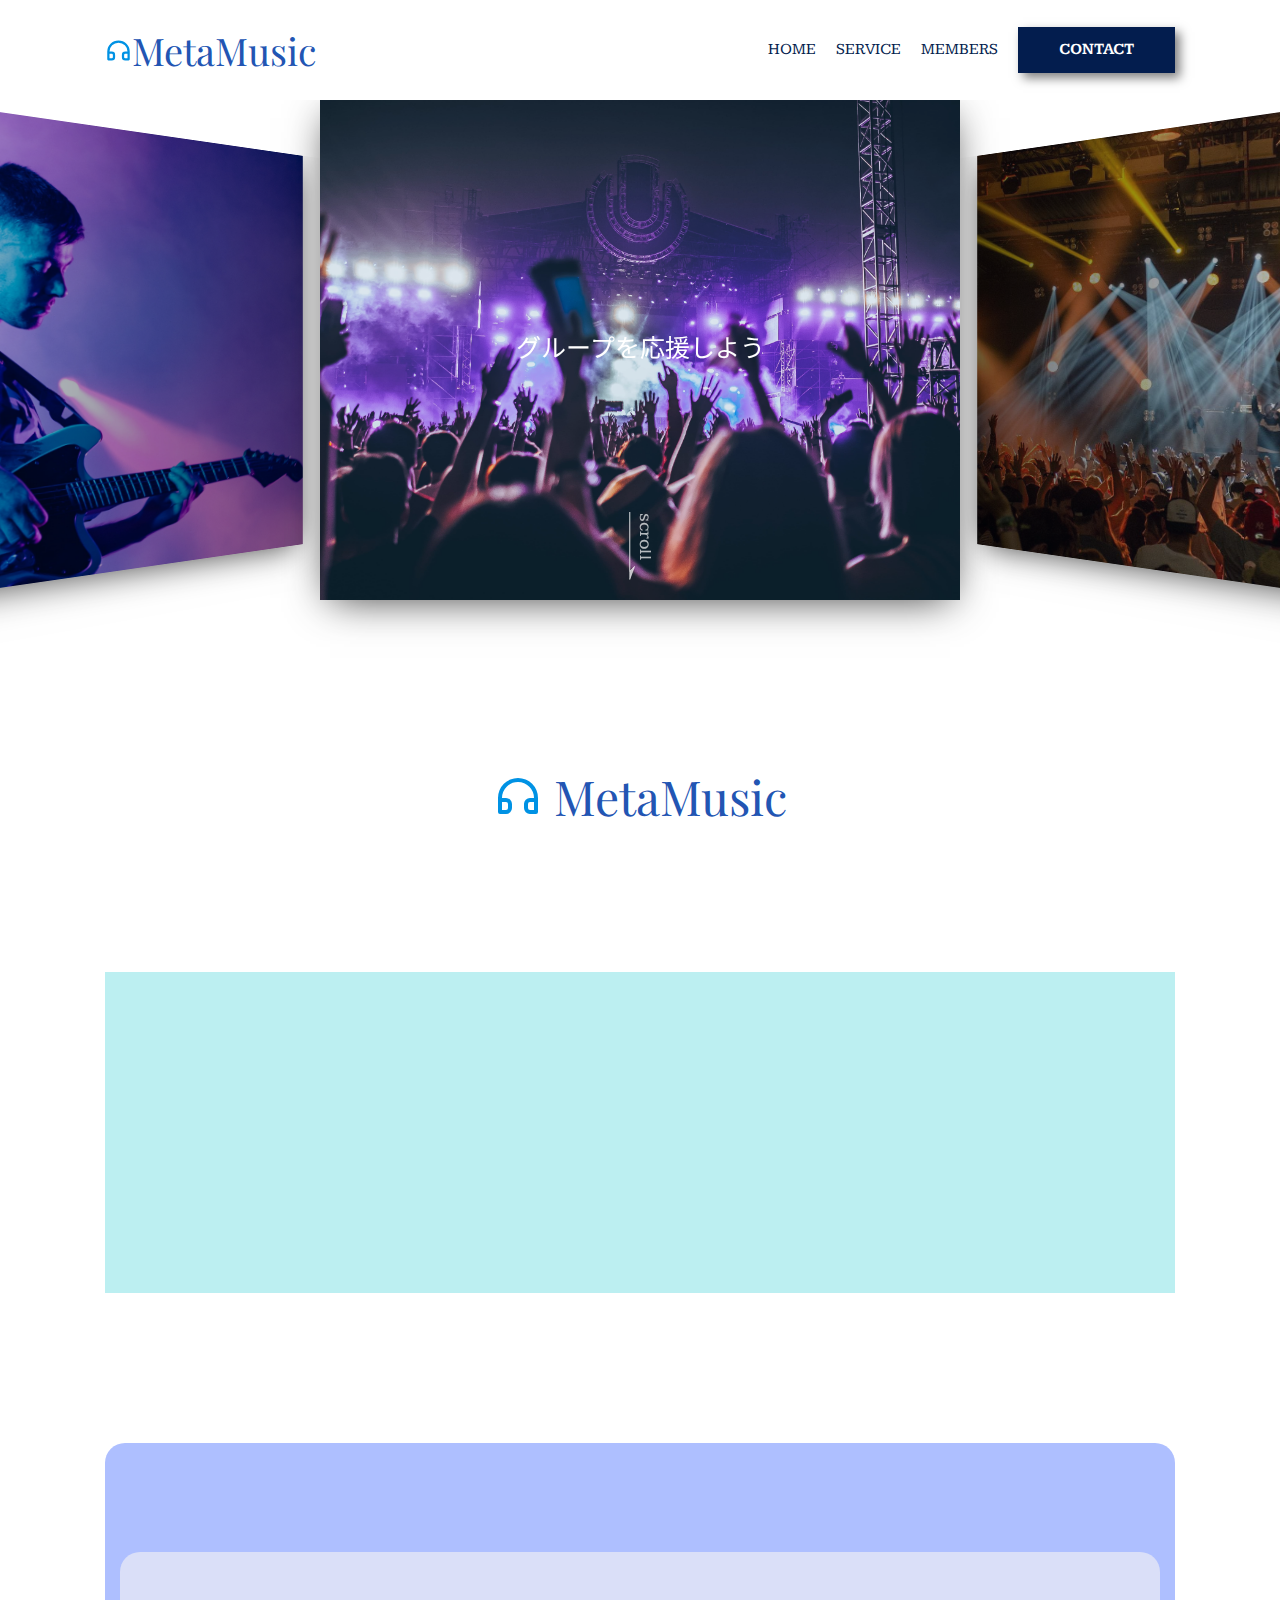
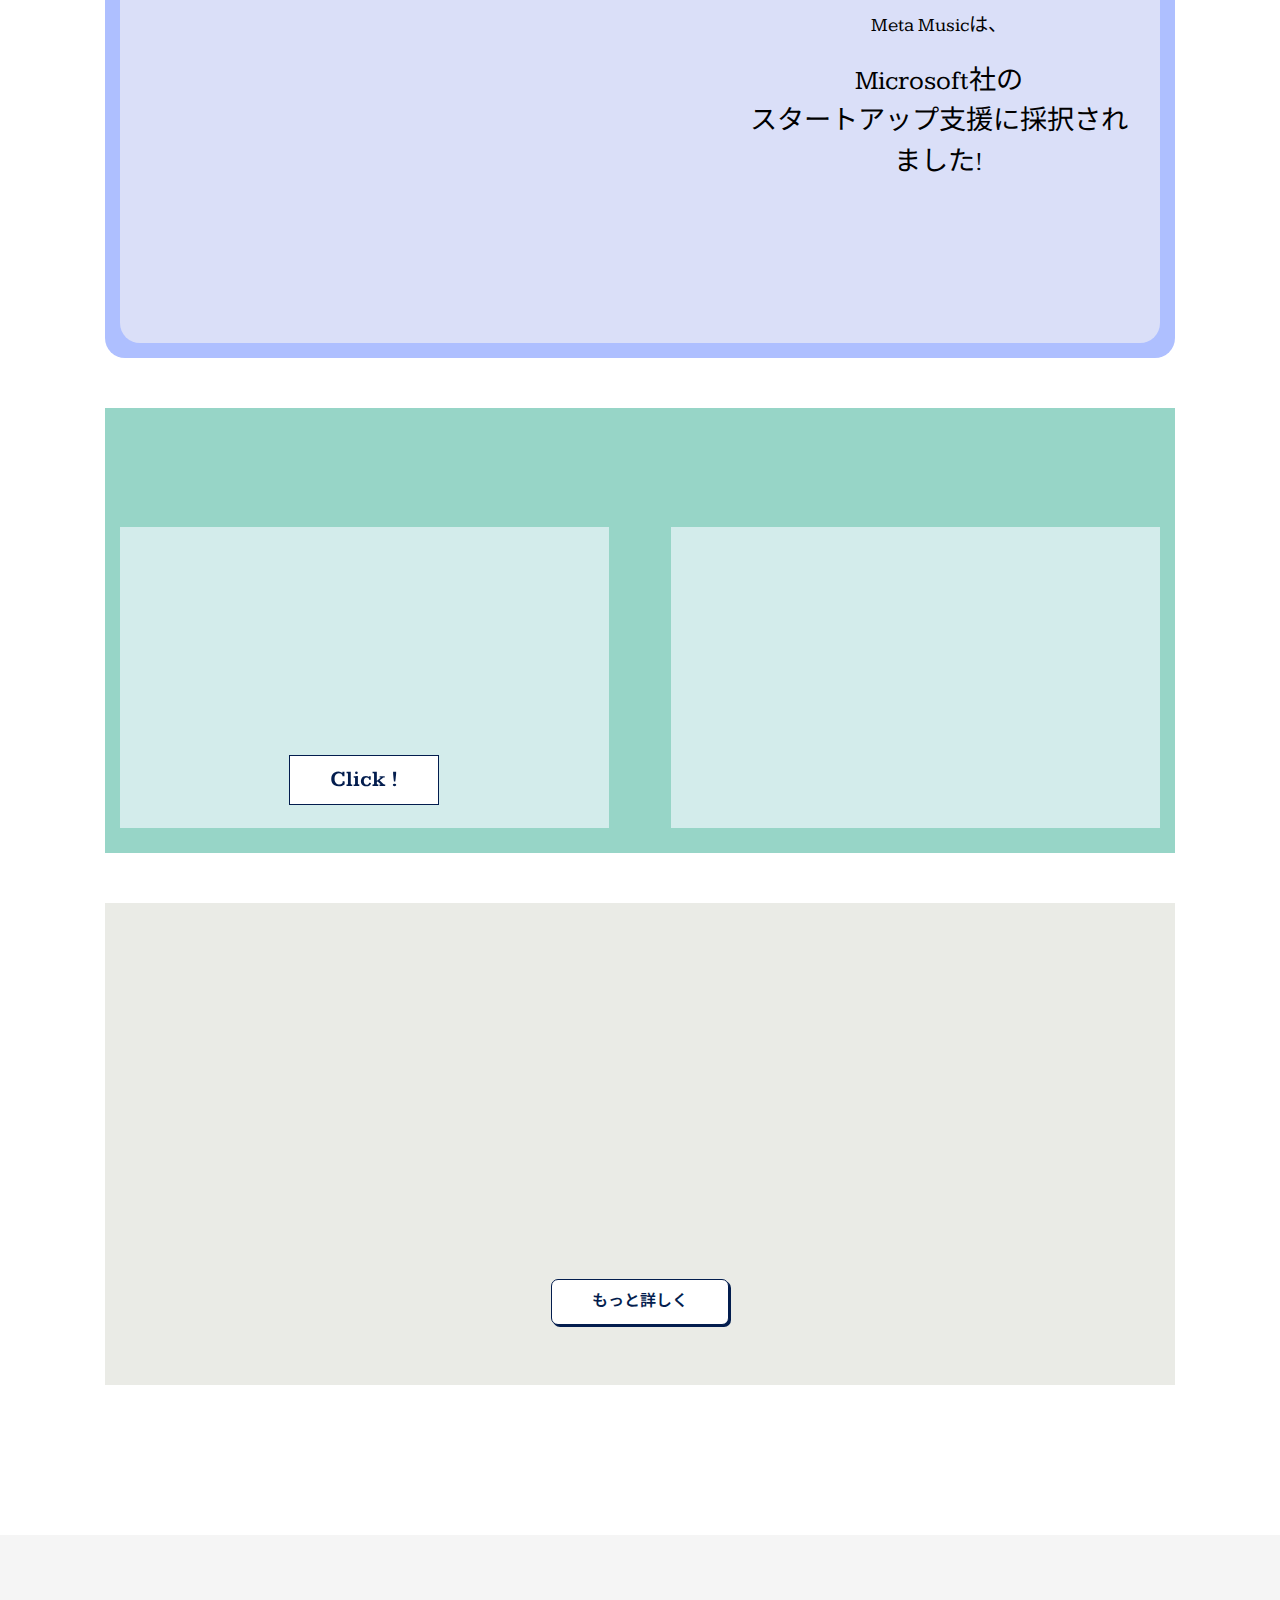
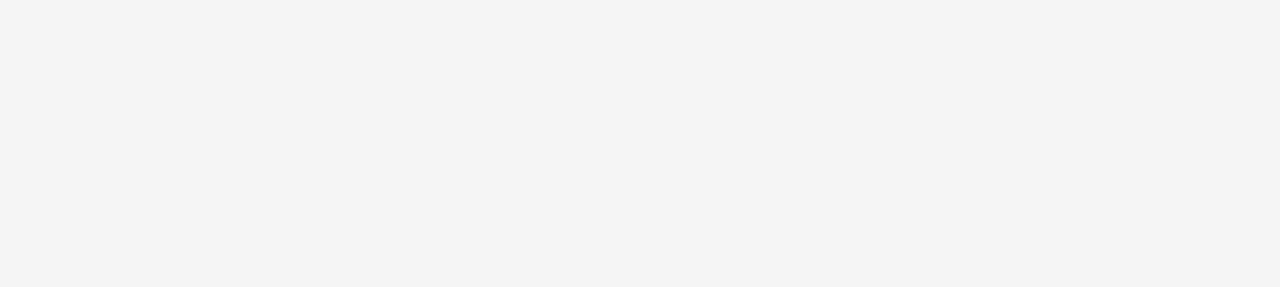
==== index.html @ f55150a2 "service content changes" ====
<!DOCTYPE html>
<html lang="ja">
  <head>
    <meta charset="UTF-8" />
    <meta name="viewport" content="width=device-width, initial-scale=1.0" />
    <meta http-equiv="X-UA-Compatible" content="ie=edge" />
    <title>Meta Music</title>
    <meta name="description" content="This site is a sample site." />
    <link rel="icon" href="images/favicon.png" />
    <link rel="stylesheet" href="styles/loader.css" />
    <script src="scripts/vendors/pace.js"></script>
    <link rel="preconnect" href="https://fonts.googleapis.com" />
    <link rel="preconnect" href="https://fonts.gstatic.com" crossorigin />
    <link
      href="https://fonts.googleapis.com/css2?family=Kameron&family=Noto+Sans+JP&family=Playfair+Display:wght@600&display=swap"
      rel="stylesheet"
    />
    <link rel="stylesheet" href="styles/vendors/bootstrap-reboot.css" />
    <link rel="stylesheet" href="styles/vendors/swiper.min.css" />
    <link rel="stylesheet" href="styles/style.css" />
  </head>
  <body>
    <div id="global-container">
      <div id="container">
        <div class="mobile-menu__cover"></div>
        <div class="nav-trigger"></div>
        <header class="header">
          <div class="header__inner appear up">
            <div class="logo item">
              <img src="images/logo.svg" alt="" class="logo__img" />
              <span class="logo">Meta</span>
              <span class="logo">Music</span>
            </div>
            <nav class="header__nav">
              <ul class="header__ul">
                <li class="header__li item"><a href="index.html">Home</a></li>
                <li class="header__li item"><a href="#service">Service</a></li>
                <li class="header__li item"><a href="members.html">Members</a></li>
                <li class="header__li item">
                  <a class="btn filled" href="contact.html">Contact</a>
                </li>
              </ul>
            </nav>
            <button class="mobile-menu__btn">
              <span></span>
              <span></span>
              <span></span>
            </button>
          </div>
        </header>
        <div id="content">
          <div class="hero">
            <div class="swiper-container">
              <div class="swiper-wrapper">
                <div class="swiper-slide">
                  <div class="hero__title">グループを応援しよう</div>
                  <img src="images/image-1.jpg" alt="" />
                </div>
                <div class="swiper-slide">
                  <div class="hero__title">写真以上のものを</div>
                  <img src="images/image-2.jpg" alt="" />
                </div>
                <div class="swiper-slide">
                  <div class="hero__title">全く新しい価値観</div>
                  <img src="images/image-3.jpg" alt="" />
                </div>
              </div>
              <div class="hero__footer">
                <img class="hero__downarrow" src="images/arrow.svg" />
                <span class="hero__scrolltext">scroll</span>
              </div>
            </div>
          </div>
          <div id="main-content">
            <aside class="side left">
              <div class="side__inner">
                <a class="twitter icon tween-animate-title" href="https://twitter.com/metamusic365">Twitter</a>
                <!-- <a class="fb icon tween-animate-title" href="#">Facebook</a> -->
              </div>
            </aside>
            <main>
              <section class="company">
                <div class="company__container">
                  <img src="images/logo.svg" alt="" class="company__img" />
                  <span class="logo__stay">MetaMusic</span>
                </div>
              </section>
              <section class="mission">
                <div class="mission__container appear left">
                  <h2 class="main-title tween-animate-title">Our Mission</h2>
                  <p class="sub-title tween-animate-title">私たちの目標</p>

                  <div class="mission__description item">
                    <h1 class="main-title">
                      夢を<em>追い続け、叶えられる</em>世界を創る
                    </h1>
                    <p class="description">
                      私たちは、才能あるすべてのアイドルが、<br />適切な収益のもとで持続的に夢の実現に向けた活動ができる社会を実現します。
                    </p>
                  </div>
                </div>
              </section>
              <section class="news">
                <div class="news__header">
                  <h2 class="news__title main-title tween-animate-title">NEWS</h2>
                  <p class="news__title sub-title tween-animate-title">お知らせ</p>
                </div>
                <div class="news__container">  
                  <div class="support-img cover-slide"><img src="images/micro.jpg" class="img-zoom"></div>               
                  
                  <div class="description">Meta Musicは、
                    <p>Microsoft社の<br>スタートアップ支援に採択されました!</p>
                </div>
              </section>
              <section class="service">
                <span id="service"></span>
                <div class="service__header">
                  <h2 class="main-title tween-animate-title">Our Service</h2>
                  <p class="sub-title tween-animate-title">私たちの取り組み</p>
                </div>
                <div class="service__description">
                  <div class="service__container">
                    <div class="service__item appear down">
                      <p class="service__title item">アイドルの方々へ</p>
                      <div class="service__explanation item">
                        <p class="main-exp">
                          Meta Musicは、<br />
                          <em class="underline"
                            >アイドルのみを取り扱うNFTプラットフォームです。</em
                          >
                        </p>
                        <p>
                          MetaMusicはアイドルしかいないので自分のグループを見て、新しいファンになってくれることが大いに期待でき、夢に近づくこともできます! 自分のいいところや知って欲しいところをNFTにしていきましょう!
                        </p>
                      </div>
                      <div class="service__btn"><a class="btn-cubic" href="#"><span class="hovering">もっと詳しく</span><span class="default">Click !</span></a></div>
                      
                    </div>
                    <div class="service__item appear down">
                      <p style="margin: 0; text-align: center; font-size: 20px" class="tween-animate-title">
                        Coming Soon...
                      </p>
                      <!-- <p class="service__title item">ユーザーの方々へ</p>
                      <div class="service__explanation item">
                        <p class="main-exp">
                          Meta Musicは、<br /><em class="underline"
                            >日本円とETHで決済可能なNFTマーケットプレイスです。</em
                          >
                        </p>

                        <p>
                          スマートフォン・PCから簡単に購入できます。購入した作品は自身の
                          NFTコレクションから閲覧可能です。また、コレクションの販売も可能です。
                        </p>
                        <p class="detail">
                          ※（転売した作品が購入された場合には、その金額の一部が発行者の収益として差し引かれます。）
                        </p>
                      </div> -->
                    </div>
                  </div>
                </div>
              </section>
              <section class="nft">
                <div class="nft__inner">
                  <div class="nft__img cover-slide">
                    <img class="img-zoom" src="images/image-nft.jpg" alt="" />
                  </div>
                  <div class="nft__texts appear left">
                    <div class="nft__texts-inner">
                      <div class="nft__title main-title item">
                        <span>What is an</span>
                        <span>NFT ?</span>
                      </div>
                      <div class="nft__sub sub-title item">NFTとは ?</div>
                      <div class="nft__description item">
                        <p>
                          Non-Fungible-Token(非代替性トークン)<br />の略称です。
                        </p>
                        <p>
                          写真や音楽などのデジタルデータをブロックチェーン上に記録し、<br />複製やコピーの出来ない唯一無二なデータを売買できるようにしたものです。現在、新たな資産として注目を集めています。...
                        </p>
                      </div>
                    </div>
                  </div>
                  <div class="nft__btn appear up">
                    <button
                      class="btn solid"
                      onclick="location.href='nft.html'"
                    >
                      もっと詳しく
                    </button>
                  </div>
                </div>
              </section>
              
            </main>
            <aside class="side right">
              <div class="side__inner">
                <span class="tween-animate-title">&copy;Meta Music</span>
              </div>
            </aside>
          </div>
        </div>
        <footer class="footer appear up">
          <div class="logo item">
            <img src="images/logo.svg" alt="" class="logo__img" />
            <span class="logo">Meta</span>
            <span class="logo">Music</span>
          </div>
          <nav class="footer__nav">
            <ul class="footer__ul">
              <li class="footer__li item">
                <a href="index.html#service">Service</a>
              </li>
              <li class="footer__li item">
                <a href="contact.html">Contact</a>
              </li>
            </ul>
            <div class="footer__address item">
                <p class="font-lr">Address</p>
                〒150-0002 東京都渋谷区渋谷2-19-15
                <p>宮益坂ビルディング609</p>
            </div>
            <div class="footer__copyright item">&copy; Meta Music</div>
          </nav>
        </footer>
      </div>
      <nav class="mobile-menu">
        <div class="logo">
          <img src="images/logo.svg" alt="" class="logo__img" />
          <span class="logo__stay">Meta</span>
          <span class="logo__world">Music</span>
        </div>
        <ul class="mobile-menu__main">
          <li class="mobile-menu__item">
            <a class="mobile-menu__link" href="index.html">
              <span class="main-title">Home</span>
              <span class="sub-title">トップページ</span>
            </a>
          </li>
          <li class="mobile-menu__item">
            <a class="mobile-menu__link" href="#service">
              <span class="main-title">Our Service</span>
              <span class="sub-title">サービスについて</span>
            </a>
          </li>
          <li class="mobile-menu__item">
            <a class="mobile-menu__link" href="nft.html">
              <span class="main-title">About NFT</span>
              <span class="sub-title">NFTについて</span>
            </a>
          </li>
          <li class="mobile-menu__item">
            <a class="mobile-menu__link" href="members.html">
              <span class="main-title">Our Team</span>
              <span class="sub-title">チーム</span>
            </a>
          </li>
          <li class="mobile-menu__item">
            <a class="mobile-menu__link" href="contact.html">
              <span class="main-title">Contact Us</span>
              <span class="sub-title">お問い合わせ</span>
            </a>
          </li>
          
        </ul>
      </nav>
    </div>
    <script src="scripts/vendors/swiper.min.js"></script>
    <script src="scripts/vendors/TweenMax.min.js"></script>
    <script src="scripts/vendors/scroll-polyfill.js"></script>
    <script src="scripts/libs/scroll.js"></script>
    <script src="scripts/libs/text-animation.js"></script>
    <script src="scripts/libs/hero-slider.js"></script>
    <script src="scripts/libs/mobile-menu.js"></script>
    <script src="scripts/main.js"></script>
  </body>
</html>
---- styles/loader.css ----
.pace-done #global-container {
  -webkit-transition: opacity 1s;
  transition: opacity 1s;
  opacity: 1;
}

#global-container {
  opacity: 0;
}

.pace {
  z-index: 2000;
  position: fixed;
  margin: auto;
  top: 0;
  left: 0;
  right: 0;
  bottom: 0;
  width: 100px;
  height: 100px;
}

.pace .pace-progress {
  -webkit-transform: none !important;
          transform: none !important;
  text-align: center;
}

.pace .pace-progress::after {
  content: attr(data-progress-text);
  display: block;
  font-weight: 100;
  font-size: 2em;
  font-family: 'Helvetica Neue', 'Yu Gothic', 'Meiryo', sans-serif;
  color: #535353;
}

.pace.pace-inactive {
  display: none;
}

.pace-progress-inner {
  width: 40px;
  height: 40px;
  background-color: #904669;
  margin: 0 auto;
  -webkit-animation-name: sk-rotateplane;
          animation-name: sk-rotateplane;
  -webkit-animation-duration: 1.2s;
          animation-duration: 1.2s;
  -webkit-animation-timing-function: ease-in-out;
          animation-timing-function: ease-in-out;
  -webkit-animation-delay: 0s;
          animation-delay: 0s;
  -webkit-animation-iteration-count: infinite;
          animation-iteration-count: infinite;
  -webkit-animation-direction: normal;
          animation-direction: normal;
  -webkit-animation-fill-mode: forwards;
          animation-fill-mode: forwards;
}

@-webkit-keyframes sk-rotateplane {
  0% {
    -webkit-transform: perspective(120px) rotateX(0deg) rotateY(0deg);
            transform: perspective(120px) rotateX(0deg) rotateY(0deg);
  }
  50% {
    -webkit-transform: perspective(120px) rotateX(-180deg) rotateY(0deg);
            transform: perspective(120px) rotateX(-180deg) rotateY(0deg);
  }
  100% {
    -webkit-transform: perspective(120px) rotateX(-180deg) rotateY(-180deg);
            transform: perspective(120px) rotateX(-180deg) rotateY(-180deg);
  }
}

@keyframes sk-rotateplane {
  0% {
    -webkit-transform: perspective(120px) rotateX(0deg) rotateY(0deg);
            transform: perspective(120px) rotateX(0deg) rotateY(0deg);
  }
  50% {
    -webkit-transform: perspective(120px) rotateX(-180deg) rotateY(0deg);
            transform: perspective(120px) rotateX(-180deg) rotateY(0deg);
  }
  100% {
    -webkit-transform: perspective(120px) rotateX(-180deg) rotateY(-180deg);
            transform: perspective(120px) rotateX(-180deg) rotateY(-180deg);
  }
}
/*# sourceMappingURL=loader.css.map */
---- styles/style.css ----
@charset "UTF-8";
.appear.up .item {
  -webkit-transform: translateY(6px);
          transform: translateY(6px);
}

.appear.down .item {
  -webkit-transform: translateY(-6px);
          transform: translateY(-6px);
}

.appear.left .item {
  -webkit-transform: translateX(40px);
          transform: translateX(40px);
}

.appear.right .item {
  -webkit-transform: translateX(-40px);
          transform: translateX(-40px);
}

.appear .item {
  -webkit-transition: all 0.8s;
  transition: all 0.8s;
  opacity: 0;
}

.appear.inview .item {
  opacity: 1;
  -webkit-transform: none;
          transform: none;
}

.appear.inview .item:nth-child(1) {
  -webkit-transition-delay: 0.1s;
          transition-delay: 0.1s;
}

.appear.inview .item:nth-child(2) {
  -webkit-transition-delay: 0.2s;
          transition-delay: 0.2s;
}

.appear.inview .item:nth-child(3) {
  -webkit-transition-delay: 0.3s;
          transition-delay: 0.3s;
}

.appear.inview .item:nth-child(4) {
  -webkit-transition-delay: 0.4s;
          transition-delay: 0.4s;
}

.appear.inview .item:nth-child(5) {
  -webkit-transition-delay: 0.5s;
          transition-delay: 0.5s;
}

.appear.inview .item:nth-child(6) {
  -webkit-transition-delay: 0.6s;
          transition-delay: 0.6s;
}

.appear.inview .item:nth-child(7) {
  -webkit-transition-delay: 0.7s;
          transition-delay: 0.7s;
}

.appear.inview .item:nth-child(8) {
  -webkit-transition-delay: 0.8s;
          transition-delay: 0.8s;
}

.appear.inview .item:nth-child(9) {
  -webkit-transition-delay: 0.9s;
          transition-delay: 0.9s;
}

.appear.inview .item:nth-child(10) {
  -webkit-transition-delay: 1s;
          transition-delay: 1s;
}

.btn {
  position: relative;
  display: inline-block;
  background-color: white;
  border: 1px solid #031d4e;
  font-weight: 600;
  padding: 10px 40px;
  margin: 10px auto;
  cursor: pointer;
  -webkit-transition: all 0.3s;
  transition: all 0.3s;
  color: #031d4e;
  text-decoration: none !important;
}

.btn.float:hover {
  background-color: #031d4e;
  color: white;
  -webkit-box-shadow: 5px 5px 10px 0 rgba(0, 0, 0, 0.5);
          box-shadow: 5px 5px 10px 0 rgba(0, 0, 0, 0.5);
}

.btn.filled {
  background-color: #031d4e;
  color: white;
  -webkit-box-shadow: 5px 5px 10px 0 rgba(0, 0, 0, 0.5);
          box-shadow: 5px 5px 10px 0 rgba(0, 0, 0, 0.5);
}

.btn.filled:hover {
  background-color: white;
  color: #031d4e;
  -webkit-box-shadow: none;
          box-shadow: none;
}

.btn.letter-spacing:hover {
  background-color: #031d4e;
  letter-spacing: 3px;
  color: white;
}

.btn.shadow {
  -webkit-box-shadow: none;
          box-shadow: none;
}

.btn.shadow:hover {
  -webkit-transform: translate(-2.5px, -2.5px);
          transform: translate(-2.5px, -2.5px);
  -webkit-box-shadow: 5px 5px 0 0 #031d4e;
          box-shadow: 5px 5px 0 0 #031d4e;
}

.btn.solid {
  -webkit-box-shadow: 2px 2px 0 0 #031d4e;
          box-shadow: 2px 2px 0 0 #031d4e;
  border-radius: 7px;
}

.btn.solid:hover {
  -webkit-transform: translate(2px, 2px);
          transform: translate(2px, 2px);
  -webkit-box-shadow: none;
          box-shadow: none;
}

.btn.slide-bg {
  position: relative;
  overflow: hidden;
  z-index: 1;
}

.btn.slide-bg::before {
  content: "";
  display: inline-block;
  width: 100%;
  height: 100%;
  background-color: #031d4e;
  position: absolute;
  top: 0;
  left: 0;
  -webkit-transform: translateX(-100%);
          transform: translateX(-100%);
  -webkit-transition: -webkit-transform 0.3s;
  transition: -webkit-transform 0.3s;
  transition: transform 0.3s;
  transition: transform 0.3s, -webkit-transform 0.3s;
  z-index: -1;
}

.btn.slide-bg:hover {
  color: white;
}

.btn.slide-bg:hover::before {
  -webkit-transform: none;
          transform: none;
}

.btn.cover-3d {
  position: relative;
  z-index: 1;
  -webkit-transform-style: preserve-3d;
          transform-style: preserve-3d;
  -webkit-perspective: 300px;
          perspective: 300px;
}

.btn.cover-3d span {
  display: inline-block;
  -webkit-transform: translateZ(20px);
          transform: translateZ(20px);
}

.btn.cover-3d::before {
  content: "";
  display: inline-block;
  width: 100%;
  height: 100%;
  background-color: #031d4e;
  position: absolute;
  top: 0;
  left: 0;
  -webkit-transform: rotateX(90deg);
          transform: rotateX(90deg);
  -webkit-transition: all 0.3s;
  transition: all 0.3s;
  -webkit-transform-origin: top center;
          transform-origin: top center;
  opacity: 0;
}

.btn.cover-3d:hover {
  color: white;
}

.btn.cover-3d:hover::before {
  -webkit-transform: none;
          transform: none;
  opacity: 1;
}

.btn-cubic {
  position: relative;
  display: inline-block;
  -webkit-transform-style: preserve-3d;
          transform-style: preserve-3d;
  -webkit-perspective: 300px;
          perspective: 300px;
  width: 150px;
  height: 50px;
  margin: 0 auto;
  cursor: pointer;
  font-weight: 600;
}

.btn-cubic span {
  position: absolute;
  top: 0;
  left: 0;
  width: 100%;
  height: 100%;
  border: 1px solid #031d4e;
  line-height: 48px;
  text-align: center;
  -webkit-transition: all 0.3s;
  transition: all 0.3s;
  -webkit-transform-origin: center center -25px;
          transform-origin: center center -25px;
  color: black;
}

.btn-cubic .hovering {
  background-color: #031d4e;
  color: white;
  -webkit-transform: rotateX(90deg);
          transform: rotateX(90deg);
}

.btn-cubic .default {
  background-color: white;
  color: #031d4e;
  -webkit-transform: rotateX(0);
          transform: rotateX(0);
  font-size: 1.4rem;
}

.btn-cubic:hover .hovering {
  -webkit-transform: rotateX(0);
          transform: rotateX(0);
}

.btn-cubic:hover .default {
  -webkit-transform: rotateX(-90deg);
          transform: rotateX(-90deg);
}

.swiper-container {
  overflow: visible !important;
}

.swiper-slide {
  height: 500px;
  overflow: hidden;
}

.swiper-slide > img {
  width: 100%;
  height: 100%;
  max-width: 100%;
  -o-object-fit: cover;
     object-fit: cover;
  -webkit-transform: scale(1.3);
          transform: scale(1.3);
  -webkit-transition: -webkit-transform 1.9s ease;
  transition: -webkit-transform 1.9s ease;
  transition: transform 1.9s ease;
  transition: transform 1.9s ease, -webkit-transform 1.9s ease;
}

.swiper-slide::after {
  content: "";
  position: absolute;
  top: 0;
  left: 0;
  width: 100%;
  height: 100%;
  background-color: rgba(0, 61, 125, 0.1);
}

.swiper-slide-active > img {
  -webkit-transform: none;
          transform: none;
}

.swiper-slide-active .hero__title {
  opacity: 1;
  -webkit-transform: translate(-50%, -50%);
          transform: translate(-50%, -50%);
}

.hero {
  overflow: hidden;
  padding-top: 100px;
}

.hero__title {
  position: absolute;
  top: 50%;
  left: 50%;
  -webkit-transform: translate(-50%, calc(-50% + 20px));
          transform: translate(-50%, calc(-50% + 20px));
  color: white;
  font-size: 110%;
  z-index: 2;
  opacity: 0;
  -webkit-transition: opacity 0.3s ease 1s, -webkit-transform 0.3s ease 1s;
  transition: opacity 0.3s ease 1s, -webkit-transform 0.3s ease 1s;
  transition: opacity 0.3s ease 1s, transform 0.3s ease 1s;
  transition: opacity 0.3s ease 1s, transform 0.3s ease 1s, -webkit-transform 0.3s ease 1s;
}

.hero__footer {
  position: absolute;
  left: 50%;
  bottom: 20px;
  -webkit-transform: translateX(-50%);
          transform: translateX(-50%);
  z-index: 2;
  height: 68px;
  width: 22px;
  overflow: hidden;
}

.hero__downarrow {
  position: absolute;
  left: 0;
  bottom: 0;
  width: 6px;
  -webkit-animation-name: kf-arrow-anime;
          animation-name: kf-arrow-anime;
  -webkit-animation-duration: 2s;
          animation-duration: 2s;
  -webkit-animation-timing-function: linear;
          animation-timing-function: linear;
  -webkit-animation-delay: 0s;
          animation-delay: 0s;
  -webkit-animation-iteration-count: infinite;
          animation-iteration-count: infinite;
  -webkit-animation-direction: normal;
          animation-direction: normal;
  -webkit-animation-fill-mode: forwards;
          animation-fill-mode: forwards;
}

.hero__scrolltext {
  position: absolute;
  -webkit-transform: rotate(90deg);
          transform: rotate(90deg);
  color: rgba(255, 255, 255, 0.7);
  left: -8px;
  top: 11px;
  font-size: 1.2em;
}

@-webkit-keyframes kf-arrow-anime {
  0%,
  50%,
  100% {
    -webkit-transform: translateY(-10%);
            transform: translateY(-10%);
  }
  30% {
    -webkit-transform: none;
            transform: none;
  }
}

@keyframes kf-arrow-anime {
  0%,
  50%,
  100% {
    -webkit-transform: translateY(-10%);
            transform: translateY(-10%);
  }
  30% {
    -webkit-transform: none;
            transform: none;
  }
}

.animate-title,
.tween-animate-title {
  opacity: 0;
}

.animate-title.inview,
.tween-animate-title.inview {
  opacity: 1;
}

.animate-title.inview .char,
.tween-animate-title.inview .char {
  display: inline-block;
}

.animate-title .char,
.tween-animate-title .char {
  opacity: 0;
}

.animate-title.inview .char {
  -webkit-animation-name: kf-animate-chars;
          animation-name: kf-animate-chars;
  -webkit-animation-duration: 0.5s;
          animation-duration: 0.5s;
  -webkit-animation-timing-function: cubic-bezier(0.39, 1.57, 0.58, 1);
          animation-timing-function: cubic-bezier(0.39, 1.57, 0.58, 1);
  -webkit-animation-delay: 0s;
          animation-delay: 0s;
  -webkit-animation-iteration-count: 1;
          animation-iteration-count: 1;
  -webkit-animation-direction: normal;
          animation-direction: normal;
  -webkit-animation-fill-mode: both;
          animation-fill-mode: both;
}

.animate-title.inview .char:nth-child(1) {
  -webkit-animation-delay: 0.04s;
          animation-delay: 0.04s;
}

.animate-title.inview .char:nth-child(2) {
  -webkit-animation-delay: 0.08s;
          animation-delay: 0.08s;
}

.animate-title.inview .char:nth-child(3) {
  -webkit-animation-delay: 0.12s;
          animation-delay: 0.12s;
}

.animate-title.inview .char:nth-child(4) {
  -webkit-animation-delay: 0.16s;
          animation-delay: 0.16s;
}

.animate-title.inview .char:nth-child(5) {
  -webkit-animation-delay: 0.2s;
          animation-delay: 0.2s;
}

.animate-title.inview .char:nth-child(6) {
  -webkit-animation-delay: 0.24s;
          animation-delay: 0.24s;
}

.animate-title.inview .char:nth-child(7) {
  -webkit-animation-delay: 0.28s;
          animation-delay: 0.28s;
}

.animate-title.inview .char:nth-child(8) {
  -webkit-animation-delay: 0.32s;
          animation-delay: 0.32s;
}

.animate-title.inview .char:nth-child(9) {
  -webkit-animation-delay: 0.36s;
          animation-delay: 0.36s;
}

.animate-title.inview .char:nth-child(10) {
  -webkit-animation-delay: 0.4s;
          animation-delay: 0.4s;
}

.animate-title.inview .char:nth-child(11) {
  -webkit-animation-delay: 0.44s;
          animation-delay: 0.44s;
}

.animate-title.inview .char:nth-child(12) {
  -webkit-animation-delay: 0.48s;
          animation-delay: 0.48s;
}

.animate-title.inview .char:nth-child(13) {
  -webkit-animation-delay: 0.52s;
          animation-delay: 0.52s;
}

.animate-title.inview .char:nth-child(14) {
  -webkit-animation-delay: 0.56s;
          animation-delay: 0.56s;
}

.animate-title.inview .char:nth-child(15) {
  -webkit-animation-delay: 0.6s;
          animation-delay: 0.6s;
}

.animate-title.inview .char:nth-child(16) {
  -webkit-animation-delay: 0.64s;
          animation-delay: 0.64s;
}

.animate-title.inview .char:nth-child(17) {
  -webkit-animation-delay: 0.68s;
          animation-delay: 0.68s;
}

.animate-title.inview .char:nth-child(18) {
  -webkit-animation-delay: 0.72s;
          animation-delay: 0.72s;
}

.animate-title.inview .char:nth-child(19) {
  -webkit-animation-delay: 0.76s;
          animation-delay: 0.76s;
}

.animate-title.inview .char:nth-child(20) {
  -webkit-animation-delay: 0.8s;
          animation-delay: 0.8s;
}

.animate-title.inview .char:nth-child(21) {
  -webkit-animation-delay: 0.84s;
          animation-delay: 0.84s;
}

.animate-title.inview .char:nth-child(22) {
  -webkit-animation-delay: 0.88s;
          animation-delay: 0.88s;
}

.animate-title.inview .char:nth-child(23) {
  -webkit-animation-delay: 0.92s;
          animation-delay: 0.92s;
}

.animate-title.inview .char:nth-child(24) {
  -webkit-animation-delay: 0.96s;
          animation-delay: 0.96s;
}

.animate-title.inview .char:nth-child(25) {
  -webkit-animation-delay: 1s;
          animation-delay: 1s;
}

.animate-title.inview .char:nth-child(26) {
  -webkit-animation-delay: 1.04s;
          animation-delay: 1.04s;
}

.animate-title.inview .char:nth-child(27) {
  -webkit-animation-delay: 1.08s;
          animation-delay: 1.08s;
}

.animate-title.inview .char:nth-child(28) {
  -webkit-animation-delay: 1.12s;
          animation-delay: 1.12s;
}

.animate-title.inview .char:nth-child(29) {
  -webkit-animation-delay: 1.16s;
          animation-delay: 1.16s;
}

.animate-title.inview .char:nth-child(30) {
  -webkit-animation-delay: 1.2s;
          animation-delay: 1.2s;
}

@-webkit-keyframes kf-animate-chars {
  0% {
    opacity: 0;
    -webkit-transform: translateY(-50%);
            transform: translateY(-50%);
  }
  100% {
    opacity: 1;
    -webkit-transform: translateY(0);
            transform: translateY(0);
  }
}

@keyframes kf-animate-chars {
  0% {
    opacity: 0;
    -webkit-transform: translateY(-50%);
            transform: translateY(-50%);
  }
  100% {
    opacity: 1;
    -webkit-transform: translateY(0);
            transform: translateY(0);
  }
}

.cover-slide {
  position: relative;
  overflow: hidden;
}

.cover-slide::after {
  content: "";
  position: absolute;
  z-index: 2;
  top: 0;
  left: 0;
  right: 0;
  bottom: 0;
  background-color: #eaebe6;
  opacity: 0;
}

.cover-slide.inview::after {
  opacity: 1;
  -webkit-animation-name: kf-cover-slide;
          animation-name: kf-cover-slide;
  -webkit-animation-duration: 1.6s;
          animation-duration: 1.6s;
  -webkit-animation-timing-function: ease-in-out;
          animation-timing-function: ease-in-out;
  -webkit-animation-delay: 0s;
          animation-delay: 0s;
  -webkit-animation-iteration-count: 1;
          animation-iteration-count: 1;
  -webkit-animation-direction: normal;
          animation-direction: normal;
  -webkit-animation-fill-mode: both;
          animation-fill-mode: both;
}

@-webkit-keyframes kf-cover-slide {
  0% {
    -webkit-transform-origin: left;
            transform-origin: left;
    -webkit-transform: scaleX(0);
            transform: scaleX(0);
  }
  50% {
    -webkit-transform-origin: left;
            transform-origin: left;
    -webkit-transform: scaleX(1);
            transform: scaleX(1);
  }
  50.1% {
    -webkit-transform-origin: right;
            transform-origin: right;
    -webkit-transform: scaleX(1);
            transform: scaleX(1);
  }
  100% {
    -webkit-transform-origin: right;
            transform-origin: right;
    -webkit-transform: scaleX(0);
            transform: scaleX(0);
  }
}

@keyframes kf-cover-slide {
  0% {
    -webkit-transform-origin: left;
            transform-origin: left;
    -webkit-transform: scaleX(0);
            transform: scaleX(0);
  }
  50% {
    -webkit-transform-origin: left;
            transform-origin: left;
    -webkit-transform: scaleX(1);
            transform: scaleX(1);
  }
  50.1% {
    -webkit-transform-origin: right;
            transform-origin: right;
    -webkit-transform: scaleX(1);
            transform: scaleX(1);
  }
  100% {
    -webkit-transform-origin: right;
            transform-origin: right;
    -webkit-transform: scaleX(0);
            transform: scaleX(0);
  }
}

.img-zoom, .bg-img-zoom {
  opacity: 0;
}

.inview .img-zoom, .inview .bg-img-zoom {
  opacity: 1;
  -webkit-transition: -webkit-transform 0.3s ease;
  transition: -webkit-transform 0.3s ease;
  transition: transform 0.3s ease;
  transition: transform 0.3s ease, -webkit-transform 0.3s ease;
  -webkit-animation-name: kf-img-show;
          animation-name: kf-img-show;
  -webkit-animation-duration: 1.6s;
          animation-duration: 1.6s;
  -webkit-animation-timing-function: ease-in-out;
          animation-timing-function: ease-in-out;
  -webkit-animation-delay: 0s;
          animation-delay: 0s;
  -webkit-animation-iteration-count: 1;
          animation-iteration-count: 1;
  -webkit-animation-direction: normal;
          animation-direction: normal;
  -webkit-animation-fill-mode: none;
          animation-fill-mode: none;
}

.inview .img-zoom:hover, .inview .bg-img-zoom:hover {
  -webkit-transform: scale(1.05);
          transform: scale(1.05);
}

@-webkit-keyframes kf-img-show {
  0% {
    opacity: 0;
  }
  50% {
    opacity: 0;
  }
  50.1% {
    opacity: 1;
    -webkit-transform: scale(1.5);
            transform: scale(1.5);
  }
  100% {
    opacity: 1;
  }
}

@keyframes kf-img-show {
  0% {
    opacity: 0;
  }
  50% {
    opacity: 0;
  }
  50.1% {
    opacity: 1;
    -webkit-transform: scale(1.5);
            transform: scale(1.5);
  }
  100% {
    opacity: 1;
  }
}

.hover-darken::before {
  content: "";
  position: absolute;
  top: 0;
  left: 0;
  width: 100%;
  height: 100%;
  z-index: 1;
  -webkit-transition: background-color 0.3s ease;
  transition: background-color 0.3s ease;
  pointer-events: none;
  -webkit-animation-name: kf-img-show;
          animation-name: kf-img-show;
  -webkit-animation-duration: 1.6s;
          animation-duration: 1.6s;
  -webkit-animation-timing-function: ease-in-out;
          animation-timing-function: ease-in-out;
  -webkit-animation-delay: 0s;
          animation-delay: 0s;
  -webkit-animation-iteration-count: 1;
          animation-iteration-count: 1;
  -webkit-animation-direction: normal;
          animation-direction: normal;
  -webkit-animation-fill-mode: none;
          animation-fill-mode: none;
}

.hover-darken:hover::before {
  background-color: rgba(0, 0, 0, 0.4);
}

.bg-img-zoom {
  background-image: url(images/image-1.jpg);
  background-repeat: no-repeat;
  background-position: center;
  background-size: cover;
  width: 100%;
}

.img-bg50 {
  position: relative;
}

.img-bg50::before {
  display: block;
  content: '';
  padding-top: 50%;
}

.mobile-menu {
  position: fixed;
  right: 0;
  top: 60px;
  width: 300px;
}

.mobile-menu .logo, .mobile-menu .company {
  padding: 0 40px;
  font-size: 38px;
}

.mobile-menu__btn {
  background-color: unset;
  border: none;
  outline: none !important;
  cursor: pointer;
}

.mobile-menu__btn > span {
  background-color: #031d4e;
  width: 35px;
  height: 4px;
  border-radius: 50px;
  display: block;
  margin-bottom: 9px;
  -webkit-transition: -webkit-transform 0.7s;
  transition: -webkit-transform 0.7s;
  transition: transform 0.7s;
  transition: transform 0.7s, -webkit-transform 0.7s;
}

.mobile-menu__btn > span:last-child {
  margin-bottom: 0;
}

.mobile-menu__cover {
  position: absolute;
  top: 0;
  left: 0;
  width: 100%;
  height: 100%;
  background-color: rgba(0, 0, 0, 0.3);
  opacity: 0;
  visibility: hidden;
  -webkit-transition: opacity 1s;
  transition: opacity 1s;
  cursor: pointer;
  z-index: 200;
}

.mobile-menu__main {
  padding: 0;
  -webkit-perspective: 2000px;
          perspective: 2000px;
  -webkit-transform-style: preserve-3d;
          transform-style: preserve-3d;
}

.mobile-menu__item {
  list-style: none;
  display: block;
  -webkit-transform: translate3d(0, 0, -1000px);
          transform: translate3d(0, 0, -1000px);
  padding: 0 40px;
  -webkit-transition: opacity 0.2s, -webkit-transform 0.3s;
  transition: opacity 0.2s, -webkit-transform 0.3s;
  transition: transform 0.3s, opacity 0.2s;
  transition: transform 0.3s, opacity 0.2s, -webkit-transform 0.3s;
  opacity: 0;
}

.mobile-menu__link {
  display: block;
  margin-top: 30px;
  color: #031d4e;
  text-decoration: none !important;
}

.menu-open #container {
  -webkit-transform: translate(-300px, 60px);
          transform: translate(-300px, 60px);
  -webkit-box-shadow: 0 8px 40px -10px rgba(0, 0, 0, 0.8);
          box-shadow: 0 8px 40px -10px rgba(0, 0, 0, 0.8);
}

.menu-open .mobile-menu__cover {
  opacity: 1;
  visibility: visible;
}

.menu-open .mobile-menu__item {
  -webkit-transform: none;
          transform: none;
  opacity: 1;
}

.menu-open .mobile-menu__item:nth-child(1) {
  -webkit-transition-delay: 0.07s;
          transition-delay: 0.07s;
}

.menu-open .mobile-menu__item:nth-child(2) {
  -webkit-transition-delay: 0.14s;
          transition-delay: 0.14s;
}

.menu-open .mobile-menu__item:nth-child(3) {
  -webkit-transition-delay: 0.21s;
          transition-delay: 0.21s;
}

.menu-open .mobile-menu__item:nth-child(4) {
  -webkit-transition-delay: 0.28s;
          transition-delay: 0.28s;
}

.menu-open .mobile-menu__item:nth-child(5) {
  -webkit-transition-delay: 0.35s;
          transition-delay: 0.35s;
}

.menu-open .mobile-menu__btn > span {
  background-color: #031d4e;
}

.menu-open .mobile-menu__btn > span:nth-child(1) {
  -webkit-transition-delay: 70ms;
          transition-delay: 70ms;
  -webkit-transform: translateY(13px) rotate(495deg);
          transform: translateY(13px) rotate(495deg);
}

.menu-open .mobile-menu__btn > span:nth-child(2) {
  -webkit-transition-delay: 0s;
          transition-delay: 0s;
  -webkit-transform: scaleX(0);
          transform: scaleX(0);
}

.menu-open .mobile-menu__btn > span:nth-child(3) {
  -webkit-transition-delay: 140ms;
          transition-delay: 140ms;
  -webkit-transform: translateY(-13px) rotate(-135deg);
          transform: translateY(-13px) rotate(-135deg);
}

em {
  display: inline-block;
}

em::after {
  content: "";
  display: block;
  width: 0%;
  border-bottom: 2px solid #f00;
}

em.underline_active::after {
  width: 100%;
  -webkit-transition: width ease 0.8s;
  transition: width ease 0.8s;
}

/******************************************************************

Stylesheet: ベーススタイル

******************************************************************/
body {
  font-family: "Kameron", "Noto Sans JP", sans-serif;
}

em {
  font-weight: bold;
  font-style: normal;
}

img {
  max-width: 100%;
  vertical-align: bottom;
}

.font-sm, .sub-title {
  font-size: 14px;
}

.font-md {
  font-size: 17px;
}

.font-lr, .mission__title {
  font-size: 17px;
}

.font-lg, .main-title {
  font-size: 25px;
}

.mb-sm, .nft__sub, .nft__img, .mission__title {
  margin-bottom: 16px !important;
}

.mb-lg, .nft, .mission {
  margin-bottom: 80px !important;
}

.pb-sm, .nft__texts {
  padding-bottom: 16px !important;
}

.pb-lg, .hero {
  padding-bottom: 80px !important;
}

.mb {
  display: block;
}

.pc {
  display: none;
}

.round, .news, .news__container, .contact__twitter {
  border-radius: 20px;
}

.content-width, .header__inner, .nft, .mission, .company, .news, .NFT, .NFT__explanation .description, .service, .contact {
  width: 90%;
  margin: 0 auto;
  max-width: 1070px;
}

.main-title {
  font-weight: 600;
  margin-bottom: 0;
  display: block;
}

.sub-title {
  color: #535353;
}

.flex, .nft__inner, .company, .news__container, .footer__nav, .footer__ul, .service__container, .contact__btn-container, .team__item {
  display: -webkit-box;
  display: -ms-flexbox;
  display: flex;
  -webkit-box-orient: vertical;
  -webkit-box-direction: normal;
      -ms-flex-direction: column;
          flex-direction: column;
}

.purple {
  color: #2255b3;
}

#main-content {
  position: relative;
  z-index: 0;
}

main {
  position: relative;
  z-index: -1;
}

#container {
  background-color: white;
  position: relative;
  z-index: 10;
  -webkit-transition: -webkit-transform 0.5s, -webkit-box-shadow 0.5s;
  transition: -webkit-transform 0.5s, -webkit-box-shadow 0.5s;
  transition: transform 0.5s, box-shadow 0.5s;
  transition: transform 0.5s, box-shadow 0.5s, -webkit-transform 0.5s, -webkit-box-shadow 0.5s;
}

.header {
  position: fixed;
  top: 0;
  left: 0;
  width: 100%;
  height: 100px;
  background-color: white;
  display: -webkit-box;
  display: -ms-flexbox;
  display: flex;
  -webkit-box-align: center;
      -ms-flex-align: center;
          align-items: center;
  z-index: 100;
}

.header.triggered {
  background-color: rgba(255, 255, 255, 0.9);
  -webkit-box-shadow: 10px 0 25px -10px rgba(0, 0, 0, 0.5);
          box-shadow: 10px 0 25px -10px rgba(0, 0, 0, 0.5);
}

.header__nav {
  display: none;
}

.header__ul {
  display: -webkit-box;
  display: -ms-flexbox;
  display: flex;
  -webkit-box-align: center;
      -ms-flex-align: center;
          align-items: center;
  padding: 0;
  margin: 0;
  list-style: none;
}

.header__li {
  margin-left: 20px;
}

.header__li > a {
  color: #031d4e;
  text-decoration: none !important;
  text-transform: uppercase;
}

.header .logo, .header .company {
  font-size: 38px;
  -webkit-box-pack: center;
      -ms-flex-pack: center;
          justify-content: center;
}

.header__inner {
  display: -webkit-box;
  display: -ms-flexbox;
  display: flex;
  -webkit-box-pack: justify;
      -ms-flex-pack: justify;
          justify-content: space-between;
  -webkit-box-align: center;
      -ms-flex-align: center;
          align-items: center;
}

.nft__inner {
  -webkit-box-pack: justify;
      -ms-flex-pack: justify;
          justify-content: space-between;
  padding: 15px;
  background-color: #eaebe6;
  position: relative;
  z-index: 0;
}

.nft__title {
  position: relative;
}

.nft__title::before {
  display: none;
  content: "";
  position: absolute;
  top: 50%;
  left: -120px;
  width: 100px;
  height: 1px;
  background-color: #031d4e;
  -webkit-transform: translateY(-50%) scaleX(0);
          transform: translateY(-50%) scaleX(0);
  -webkit-transition: -webkit-transform 0.3s ease 1.6s;
  transition: -webkit-transform 0.3s ease 1.6s;
  transition: transform 0.3s ease 1.6s;
  transition: transform 0.3s ease 1.6s, -webkit-transform 0.3s ease 1.6s;
  -webkit-transform-origin: right;
          transform-origin: right;
}

.nft__img {
  height: 300px;
  -webkit-transition: -webkit-box-shadow 1ms linear 0.8s;
  transition: -webkit-box-shadow 1ms linear 0.8s;
  transition: box-shadow 1ms linear 0.8s;
  transition: box-shadow 1ms linear 0.8s, -webkit-box-shadow 1ms linear 0.8s;
  -ms-flex-preferred-size: 47%;
      flex-basis: 47%;
}

.nft__img > img {
  position: relative;
  z-index: -1;
  -o-object-fit: cover;
     object-fit: cover;
  width: 100%;
  height: 100%;
}

.nft__img.inview {
  -webkit-box-shadow: inset 0 0 30px #031d4e;
          box-shadow: inset 0 0 30px #031d4e;
}

.nft__texts {
  -ms-flex-preferred-size: 47%;
      flex-basis: 47%;
}

.nft__texts.inview .nft__title::before {
  -webkit-transform: translateY(-50%);
          transform: translateY(-50%);
}

.nft__btn {
  text-align: center;
  -ms-flex-preferred-size: 100%;
      flex-basis: 100%;
}

.nft__btn > button > a {
  text-decoration: none;
  color: black;
}

.mission {
  background-color: #bceff1;
  padding: 15px;
}

.mission__description {
  margin: 40px 0px 40px 0px;
  text-align: center;
}

.mission__description > h1 {
  font-size: 1.2rem;
  margin-bottom: 30px;
}

.mission__description > h1 > em {
  color: #2255b3;
}

.mission__description .description {
  font-size: 1rem;
}

.mission__btn {
  text-align: center;
  -ms-flex-preferred-size: 100%;
      flex-basis: 100%;
}

.logo, .company {
  font-family: "Playfair Display", serif;
  font-size: 42px;
  display: -webkit-box;
  display: -ms-flexbox;
  display: flex;
  color: #2255b3;
}

.logo__img {
  width: 0.7em;
}

.company {
  font-size: 3rem;
  padding: 10px 0px 90px 0px;
  -webkit-box-orient: horizontal;
  -webkit-box-direction: normal;
      -ms-flex-direction: row;
          flex-direction: row;
  -ms-flex-pack: distribute;
      justify-content: space-around;
  margin-bottom: 50px;
}

.company__img {
  width: 1em;
  height: 100%;
}

.company__container {
  -ms-flex-preferred-size: 100%;
      flex-basis: 100%;
  text-align: center;
}

.news {
  background-color: #aebfff;
  color: black;
  margin-bottom: 50px;
  padding: 15px;
}

.news__header {
  text-align: center;
}

.news__container {
  padding: 30px;
  -webkit-box-orient: vertical;
  -webkit-box-direction: normal;
      -ms-flex-direction: column;
          flex-direction: column;
  background-color: #dadff8;
}

.news .support-img {
  -ms-flex-preferred-size: 100%;
      flex-basis: 100%;
}

.news .description {
  font-size: 1.2rem;
  margin-top: 30px;
  text-align: center;
  -ms-flex-preferred-size: 100%;
      flex-basis: 100%;
}

.news .description > p {
  margin-top: 20px;
  -ms-flex-preferred-size: 100%;
      flex-basis: 100%;
  font-size: 1.7rem;
}

.footer {
  margin: 0px;
  padding: 60px;
  width: 100%;
  background-color: whitesmoke;
}

.footer__nav {
  -webkit-box-pack: justify;
      -ms-flex-pack: justify;
          justify-content: space-between;
  -webkit-box-align: center;
      -ms-flex-align: center;
          align-items: center;
  text-align: center;
}

.footer__ul {
  padding: 0;
  margin: 0;
  list-style: none;
}

.footer__li {
  padding: 0;
  margin: 10px;
}

.footer__li > a {
  color: #535353;
}

.footer__address {
  margin: 30px;
  color: #535353;
}

.footer .logo, .footer .company {
  font-size: 38px;
  -webkit-box-pack: center;
      -ms-flex-pack: center;
          justify-content: center;
}

.side {
  display: none;
  position: fixed;
  top: 70%;
  -webkit-transform: translateY(-50%);
          transform: translateY(-50%);
  -webkit-transition: all 0.3s ease-in;
  transition: all 0.3s ease-in;
}

.side .tween-animate-title {
  color: #031d4e;
  text-decoration: none !important;
  margin: 0 40px;
  vertical-align: middle;
  letter-spacing: 2px;
}

.side.left {
  left: -50px;
}

.side.left.inview {
  left: 50px;
}

.side.left .side__inner {
  -webkit-transform-origin: top left;
          transform-origin: top left;
  -webkit-transform: rotate(-90deg);
          transform: rotate(-90deg);
}

.side.right {
  right: -50px;
}

.side.right.inview {
  right: 50px;
}

.side.right .side__inner {
  -webkit-transform-origin: top right;
          transform-origin: top right;
  -webkit-transform: rotate(90deg);
          transform: rotate(90deg);
}

.icon {
  position: relative;
}

.icon::before {
  display: block;
  content: "";
  position: absolute;
  top: 50%;
  left: -20px;
  width: 1em;
  height: 1em;
  -webkit-transform: translateY(-50%);
          transform: translateY(-50%);
  background-position: center;
  background-repeat: no-repeat;
  background-size: contain;
}

.icon.twitter::before {
  background-image: url(../images/twitter.svg);
}

.icon.fb::before {
  background-image: url(../images/facebook.svg);
}

.NFT {
  padding-top: 100px;
  position: relative;
  overflow: hidden;
}

.NFT__explanation {
  padding-top: 30px;
  padding-bottom: 30px;
  margin-bottom: 50px;
}

.NFT__explanation.about {
  background-color: #dcdede;
  color: #486063;
}

.NFT__explanation.second {
  background-color: #96c6cb;
  color: #2f361a;
}

.NFT__explanation.merit {
  background-color: #bee5e3;
  color: black;
}

.NFT__explanation .title {
  text-align: center;
}

.NFT__explanation .description {
  text-align: center;
  margin-top: 50px;
  font-size: 1rem;
}

.NFT__explanation .description .main-description {
  font-size: 1.1rem;
}

.NFT__explanation .description .main-description.pc {
  display: none;
}

.NFT__explanation .market-img {
  margin-top: 50px;
  text-align: center;
}

.NFT__explanation .market-img > img {
  text-align: center;
  width: 90%;
}

.NFT__explanation .merit {
  padding: 10px 10px;
}

.NFT__explanation .merit > li {
  text-align: center;
  margin-top: 30px;
  list-style: none;
}

.service {
  background-color: #97d5c7;
  margin-bottom: 50px;
  padding: 15px;
}

.service__container {
  -webkit-box-orient: vertical;
  -webkit-box-direction: normal;
      -ms-flex-direction: column;
          flex-direction: column;
  -webkit-box-pack: justify;
      -ms-flex-pack: justify;
          justify-content: space-between;
}

.service__item {
  background-color: #d3eceb;
  margin: 10px 0px;
  padding: 15px;
  -ms-flex-preferred-size: 100%;
      flex-basis: 100%;
}

.service__title {
  font-size: 25px;
  text-align: center;
}

.service__explanation {
  font-size: 15px;
}

.service__explanation .main-exp {
  font-size: 0.75rem;
  text-align: center;
}

.service__explanation .detail {
  font-size: 5px;
}

.service__btn {
  text-align: center;
}

.contact__inner {
  text-align: center;
  padding: 20px;
  padding-top: 130px;
  background-color: #aae7fa75;
}

.contact__twitter {
  border: 5px dashed #005085;
  margin-bottom: 20px;
  padding: 30px;
}

.contact__twitter .exp {
  margin-bottom: 25px;
}

.contact__twitter .account {
  font-size: 20px;
}

.contact__twitter .link > a {
  text-decoration: none;
}

.contact__maile {
  padding: 30px;
  background-color: #badeec;
}

.contact__btn-container {
  -webkit-box-orient: vertical;
  -webkit-box-direction: normal;
      -ms-flex-direction: column;
          flex-direction: column;
}

.contact__btn-container > button {
  -ms-flex-preferred-size: 100%;
      flex-basis: 100%;
  padding: 10px 30px;
}

.contact__address {
  padding-top: 50px;
}

.team {
  overflow: hidden;
  background-color: #6ac1b7;
  margin-top: 100px;
  padding: 15px;
}

.team__header {
  text-align: center;
}

.team__item {
  padding: 30px;
  -webkit-box-orient: vertical;
  -webkit-box-direction: normal;
      -ms-flex-direction: column;
          flex-direction: column;
  -ms-flex-pack: distribute;
      justify-content: space-around;
  -webkit-box-align: center;
      -ms-flex-align: center;
          align-items: center;
  margin: 30px;
  background-color: #dfefed;
}

.team__item .role {
  width: 150px;
  text-align: center;
  font-size: 1.3rem;
  -ms-flex-preferred-size: 100%;
      flex-basis: 100%;
  margin-bottom: 20px;
  background-color: #bac4c7;
}

.team__item .name {
  -webkit-box-align: center;
      -ms-flex-align: center;
          align-items: center;
  text-align: center;
  font-size: 1.5rem;
  -ms-flex-preferred-size: 100%;
      flex-basis: 100%;
}

.team__item .name > p {
  font-size: 1.2rem;
  margin: 0;
}

.team__item .SNS {
  -webkit-box-align: center;
      -ms-flex-align: center;
          align-items: center;
  font-size: 0.9rem;
  -ms-flex-preferred-size: 100%;
      flex-basis: 100%;
  font-size: 1.3rem;
}

.team__item .SNS-item > a {
  color: #005bcd;
  text-decoration: none;
  margin-left: 20px;
}

#service {
  padding-top: 200px;
  margin-top: -200px;
}

@media (min-width: 480px) {
  /******************************************************************

Stylesheet: 480px以上(スマホの横向き)のモニタで適用

******************************************************************/
}

@media (min-width: 600px) {
  /******************************************************************

Stylesheet: 600px以上のタブレットやモニタで適用

******************************************************************/
  .flex, .nft__inner, .company, .news__container, .footer__nav, .footer__ul, .service__container, .contact__btn-container, .team__item {
    -webkit-box-orient: horizontal;
    -webkit-box-direction: normal;
        -ms-flex-direction: row;
            flex-direction: row;
    -ms-flex-wrap: wrap;
        flex-wrap: wrap;
  }
  .mb {
    display: none;
  }
  .pc {
    display: block;
  }
  .nft__inner {
    padding: 50px;
  }
  .nft__texts, .nft__img {
    -ms-flex-preferred-size: 47%;
        flex-basis: 47%;
  }
  .nft__texts {
    display: -webkit-box;
    display: -ms-flexbox;
    display: flex;
    -webkit-box-align: end;
        -ms-flex-align: end;
            align-items: flex-end;
  }
  .header__nav {
    display: block;
  }
  .mobile-menu__btn {
    display: none;
  }
  .footer .logo, .footer .company {
    -webkit-box-pack: start;
        -ms-flex-pack: start;
            justify-content: flex-start;
  }
  .footer__li {
    margin-left: 0;
    margin-right: 30px;
  }
  .hero__title {
    font-size: 25px;
  }
  .NFT__explanation .description .main-description.mb {
    display: none;
  }
  .NFT__explanation .description .main-description.pc {
    display: block;
  }
  .NFT__explanation .merit {
    padding: 10px 90px;
  }
  .NFT__explanation .merit > li {
    margin-top: 30px;
    list-style: none;
  }
  .mission__description > h1 {
    font-size: 1.8rem;
  }
  .mission__description .description {
    font-size: 1.2rem;
  }
  .service__container {
    -webkit-box-orient: horizontal;
    -webkit-box-direction: normal;
        -ms-flex-direction: row;
            flex-direction: row;
  }
  .service__item {
    -ms-flex-preferred-size: 47%;
        flex-basis: 47%;
  }
  .contact__btn-container {
    -webkit-box-orient: horizontal;
    -webkit-box-direction: normal;
        -ms-flex-direction: row;
            flex-direction: row;
    -ms-flex-pack: distribute;
        justify-content: space-around;
  }
  .contact__btn-container > button {
    -ms-flex-preferred-size: 35%;
        flex-basis: 35%;
  }
  .logo-main {
    font-size: 5rem;
  }
  .news__container {
    -webkit-box-orient: horizontal;
    -webkit-box-direction: normal;
        -ms-flex-direction: row;
            flex-direction: row;
    -webkit-box-pack: justify;
        -ms-flex-pack: justify;
            justify-content: space-between;
  }
  .news .support-img {
    -ms-flex-preferred-size: 60%;
        flex-basis: 60%;
  }
  .news .description {
    -ms-flex-preferred-size: 39%;
        flex-basis: 39%;
  }
  .contact__twitter {
    border: 0px dashed #005085;
  }
  .team__item {
    -webkit-box-orient: horizontal;
    -webkit-box-direction: normal;
        -ms-flex-direction: row;
            flex-direction: row;
  }
  .team__item .role {
    -ms-flex-preferred-size: 61%;
        flex-basis: 61%;
  }
  .team__item .name {
    -ms-flex-preferred-size: 40%;
        flex-basis: 40%;
  }
  .team__item .SNS {
    -ms-flex-preferred-size: 30%;
        flex-basis: 30%;
  }
}

@media (min-width: 960px) {
  /******************************************************************

Stylesheet: 960px以上のモニタで適用

******************************************************************/
  .font-sm, .sub-title {
    font-size: 16px;
  }
  .font-md {
    font-size: 19px;
  }
  .font-lr, .mission__title {
    font-size: 23px;
  }
  .font-lg, .main-title {
    font-size: 36px;
  }
  .mb-lg, .nft, .mission {
    margin-bottom: 150px !important;
  }
  .pb-lg, .hero {
    padding-bottom: 150px !important;
  }
  .footer__li {
    -webkit-box-pack: start;
        -ms-flex-pack: start;
            justify-content: flex-start;
  }
  .swiper-slide {
    -webkit-box-shadow: 0 8px 40px -10px rgba(0, 0, 0, 0.8);
            box-shadow: 0 8px 40px -10px rgba(0, 0, 0, 0.8);
  }
}

@media (min-width: 1280px) {
  /******************************************************************

Stylesheet: 1280px以上のモニタで適用

******************************************************************/
  .travel__inner {
    padding: 50px 150px;
  }
  .popular__item {
    -ms-flex-preferred-size: 23%;
        flex-basis: 23%;
  }
  .side {
    display: block;
  }
}

@media (-webkit-min-device-pixel-ratio: 2), (min-resolution: 192dpi) {
  /******************************************************************

Stylesheet: Retinaディスプレイで適用

******************************************************************/
  /* 

EXAMPLE 
.icon {
	background: url(images/test@2x.png) no-repeat;
	background-size: 24px 24px;
}

*/
}

@media print {
  /******************************************************************

Stylesheet: プリンタのみに適用

******************************************************************/
}
/*# sourceMappingURL=style.css.map */
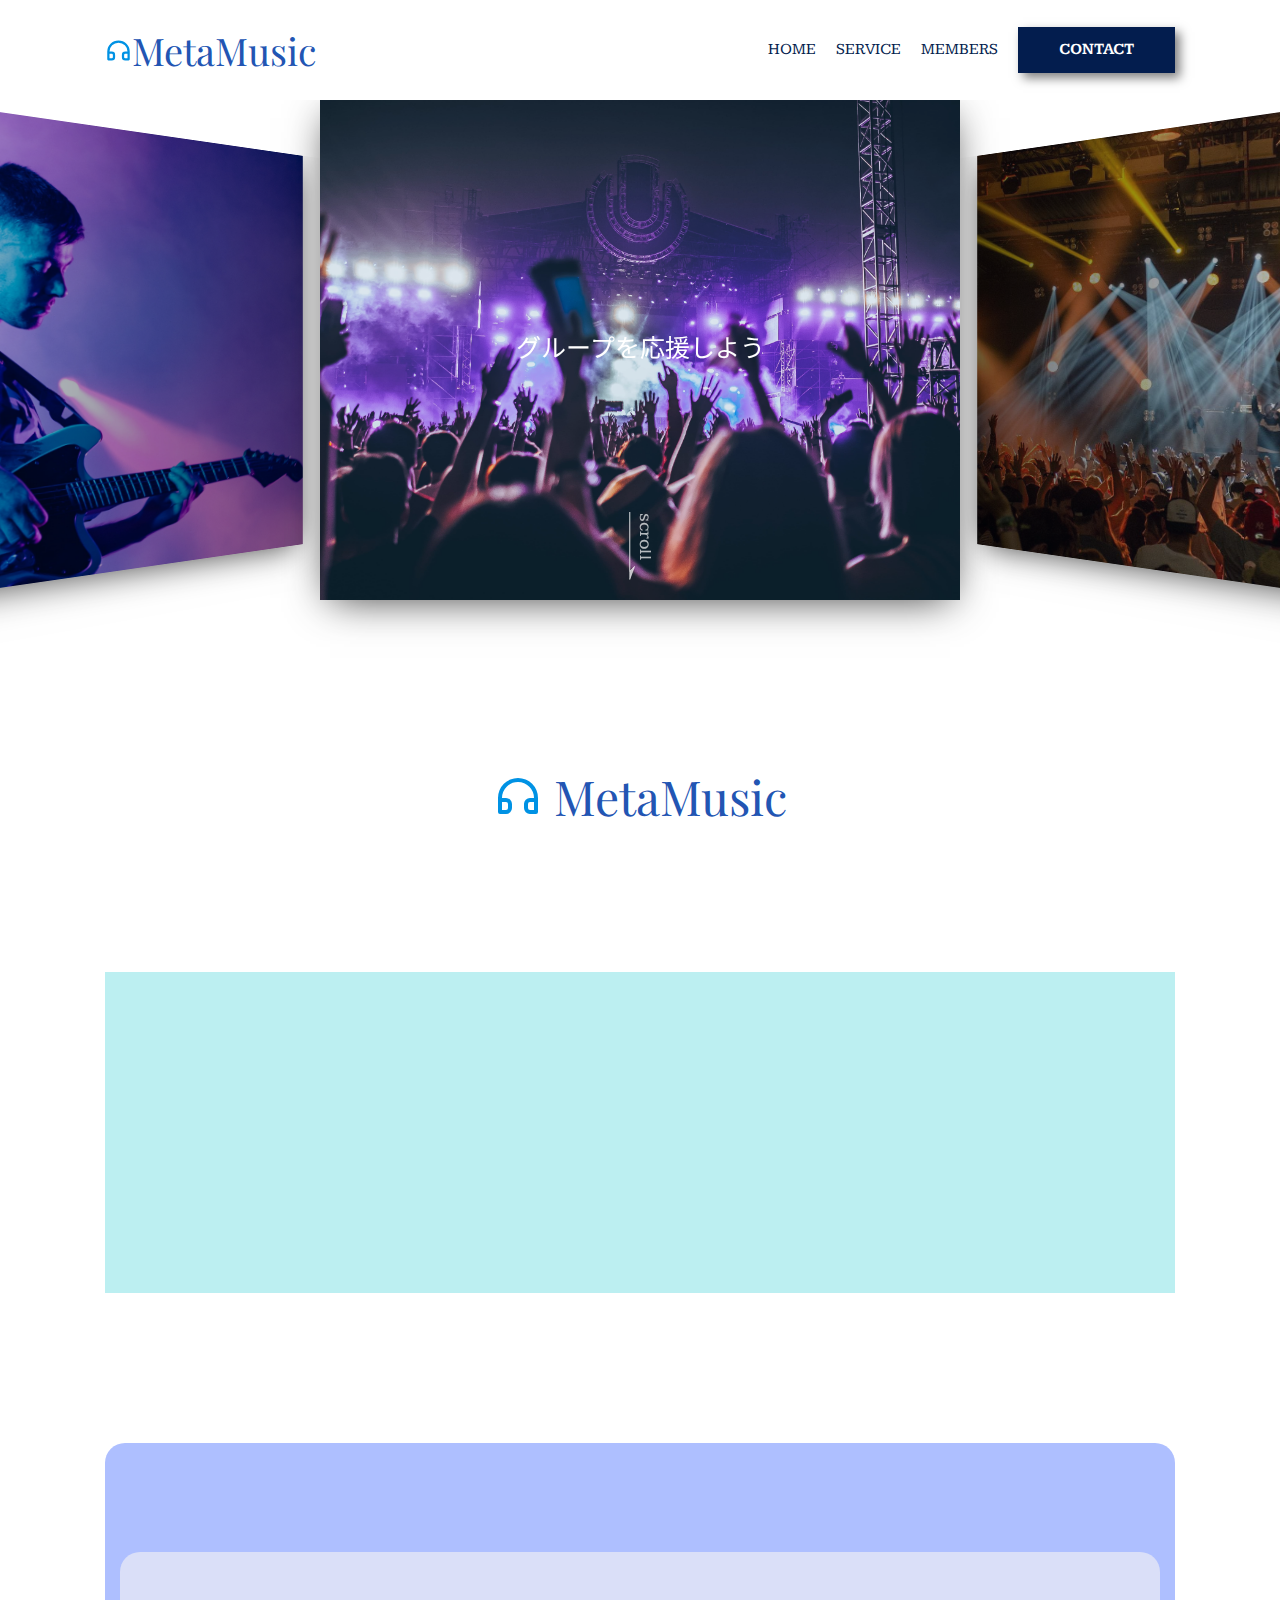
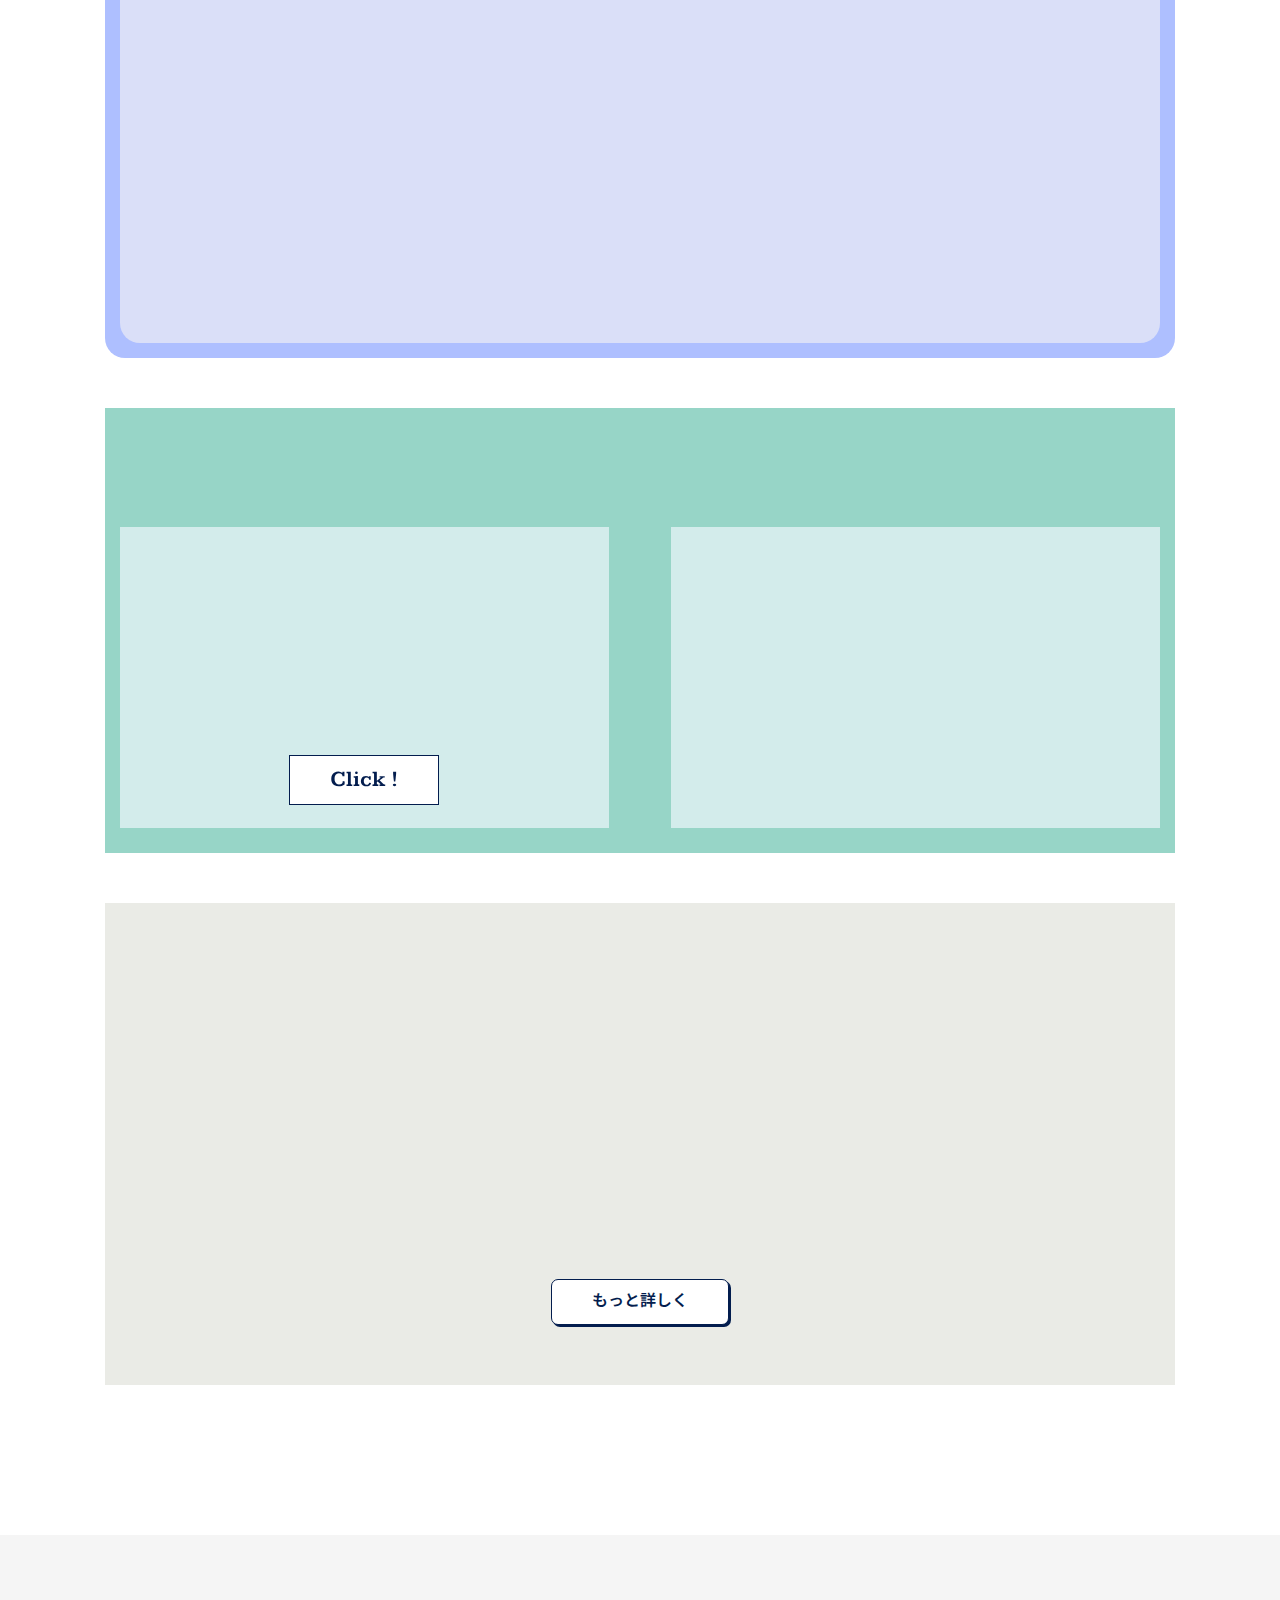
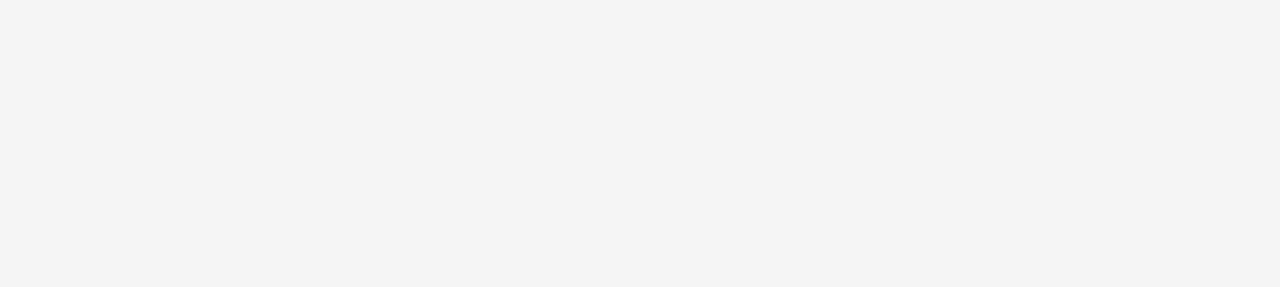
==== commit ae6fbff6: "loader color change" ====
--- a/index.html
+++ b/index.html
@@ -105,17 +105,16 @@
                   <h2 class="news__title main-title tween-animate-title">NEWS</h2>
                   <p class="news__title sub-title tween-animate-title">お知らせ</p>
                 </div>
-                <div class="news__container">  
+                <div class="news__container appear left">  
                   <div class="support-img cover-slide"><img src="images/micro.jpg" class="img-zoom"></div>               
                   
-                  <div class="description">Meta Musicは、
+                  <div class="description item">Meta Musicは、
                     <p>Microsoft社の<br>スタートアップ支援に採択されました!</p>
                 </div>
               </section>
               <section class="service">
-                <span id="service"></span>
                 <div class="service__header">
-                  <h2 class="main-title tween-animate-title">Our Service</h2>
+                  <h2 id="service" class="main-title tween-animate-title">Our Service</h2>
                   <p class="sub-title tween-animate-title">私たちの取り組み</p>
                 </div>
                 <div class="service__description">
@@ -133,11 +132,14 @@
                           MetaMusicはアイドルしかいないので自分のグループを見て、新しいファンになってくれることが大いに期待でき、夢に近づくこともできます! 自分のいいところや知って欲しいところをNFTにしていきましょう!
                         </p>
                       </div>
-                      <div class="service__btn"><a class="btn-cubic" href="#"><span class="hovering">もっと詳しく</span><span class="default">Click !</span></a></div>
+                      <div class="service__btn"><a class="btn-cubic" href="client.html"><span class="hovering">もっと詳しく</span><span class="default">Click !</span></a></div>
                       
                     </div>
                     <div class="service__item appear down">
-                      <p style="margin: 0; text-align: center; font-size: 20px" class="tween-animate-title">
+                      <p style="margin: 0; text-align: center; font-size: 20px" class="tween-animate-title mb">
+                        Coming Soon...
+                      </p>
+                      <p style="margin: 0; text-align: center; font-size: 20px" class="tween-animate-title pc">
                         Coming Soon...
                       </p>
                       <!-- <p class="service__title item">ユーザーの方々へ</p>
--- a/styles/loader.css
+++ b/styles/loader.css
@@ -42,7 +42,7 @@
 .pace-progress-inner {
   width: 40px;
   height: 40px;
-  background-color: #904669;
+  background-color: #2255b3;
   margin: 0 auto;
   -webkit-animation-name: sk-rotateplane;
           animation-name: sk-rotateplane;
--- a/styles/style.css
+++ b/styles/style.css
@@ -1056,7 +1056,7 @@
   border-radius: 20px;
 }
 
-.content-width, .header__inner, .nft, .mission, .company, .news, .NFT, .NFT__explanation .description, .service, .contact {
+.content-width, .header__inner, .nft, .mission, .company, .news, .NFT, .NFT__explanation .description, .client, .client__explanation .description, .service, .contact {
   width: 90%;
   margin: 0 auto;
   max-width: 1070px;
@@ -1540,6 +1540,84 @@
   list-style: none;
 }
 
+.client {
+  padding-top: 100px;
+  position: relative;
+  overflow: hidden;
+  background-color: #c9daf9;
+}
+
+.client__title {
+  text-align: center;
+}
+
+.client .exp {
+  text-align: center;
+  font-size: 1.1rem;
+}
+
+.client__explanation {
+  padding-top: 30px;
+  padding-bottom: 30px;
+}
+
+.client__explanation.for {
+  margin: 30px;
+  color: #486063;
+}
+
+.client__explanation.profit {
+  margin: 30px;
+  background-color: #e5f7ff;
+  color: #486063;
+}
+
+.client__explanation.fun {
+  margin: 30px;
+  background-color: #f1effb;
+  color: #486063;
+}
+
+.client__explanation .title {
+  text-align: center;
+}
+
+.client__explanation .description {
+  text-align: center;
+  margin-top: 50px;
+  font-size: 1rem;
+}
+
+.client__explanation .description .main-description {
+  font-size: 1.1rem;
+}
+
+.client__explanation .description .main-description > a {
+  text-decoration: none;
+  color: #6137e1;
+  font-weight: 600;
+}
+
+.client__explanation .market-img {
+  margin-top: 50px;
+  text-align: center;
+}
+
+.client__explanation .market-img > img {
+  text-align: center;
+  width: 90%;
+}
+
+.client__explanation .merit {
+  padding: 10px 10px;
+}
+
+.client__explanation .merit > li {
+  text-align: center;
+  margin-top: 30px;
+  list-style: none;
+}
+
 .service {
   background-color: #97d5c7;
   margin-bottom: 50px;
@@ -1705,6 +1783,11 @@
   margin-top: -200px;
 }
 
+#second-market {
+  padding-top: 200px;
+  margin-top: -200px;
+}
+
 @media (min-width: 480px) {
   /******************************************************************
 
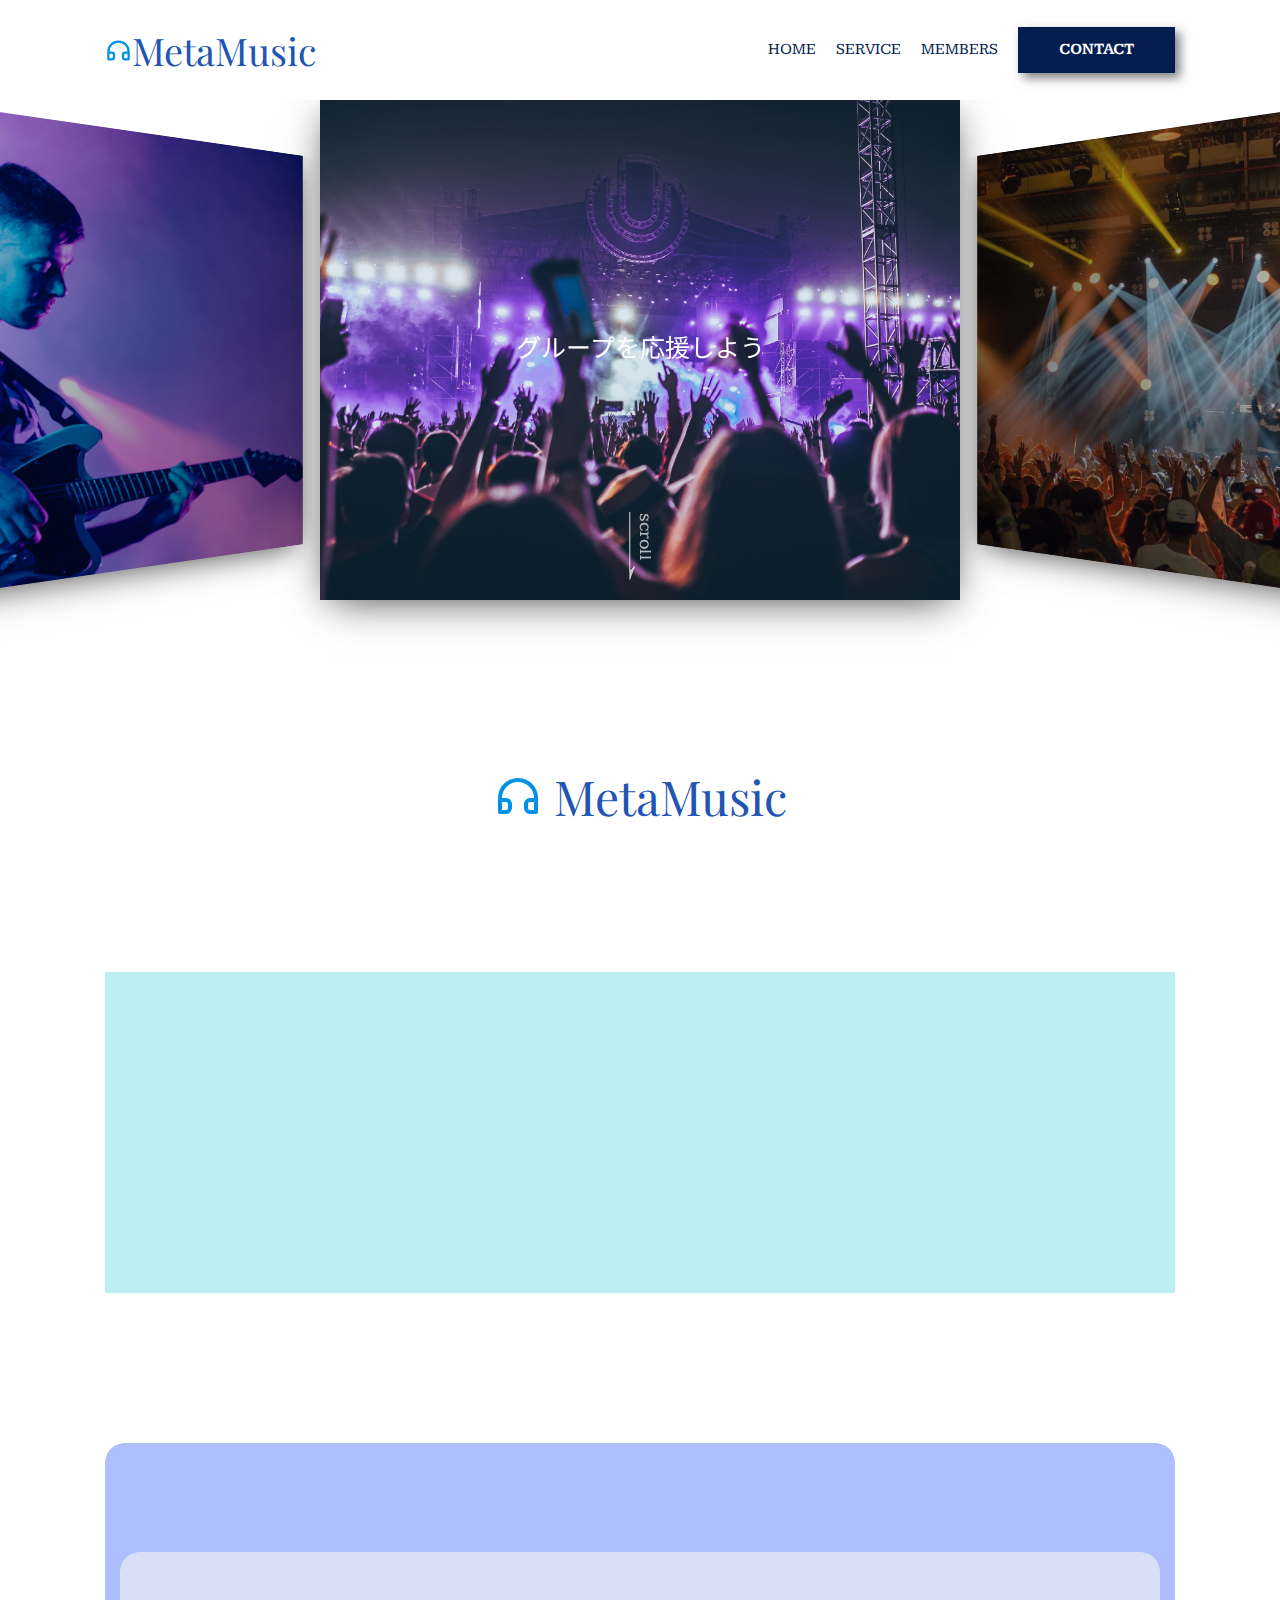
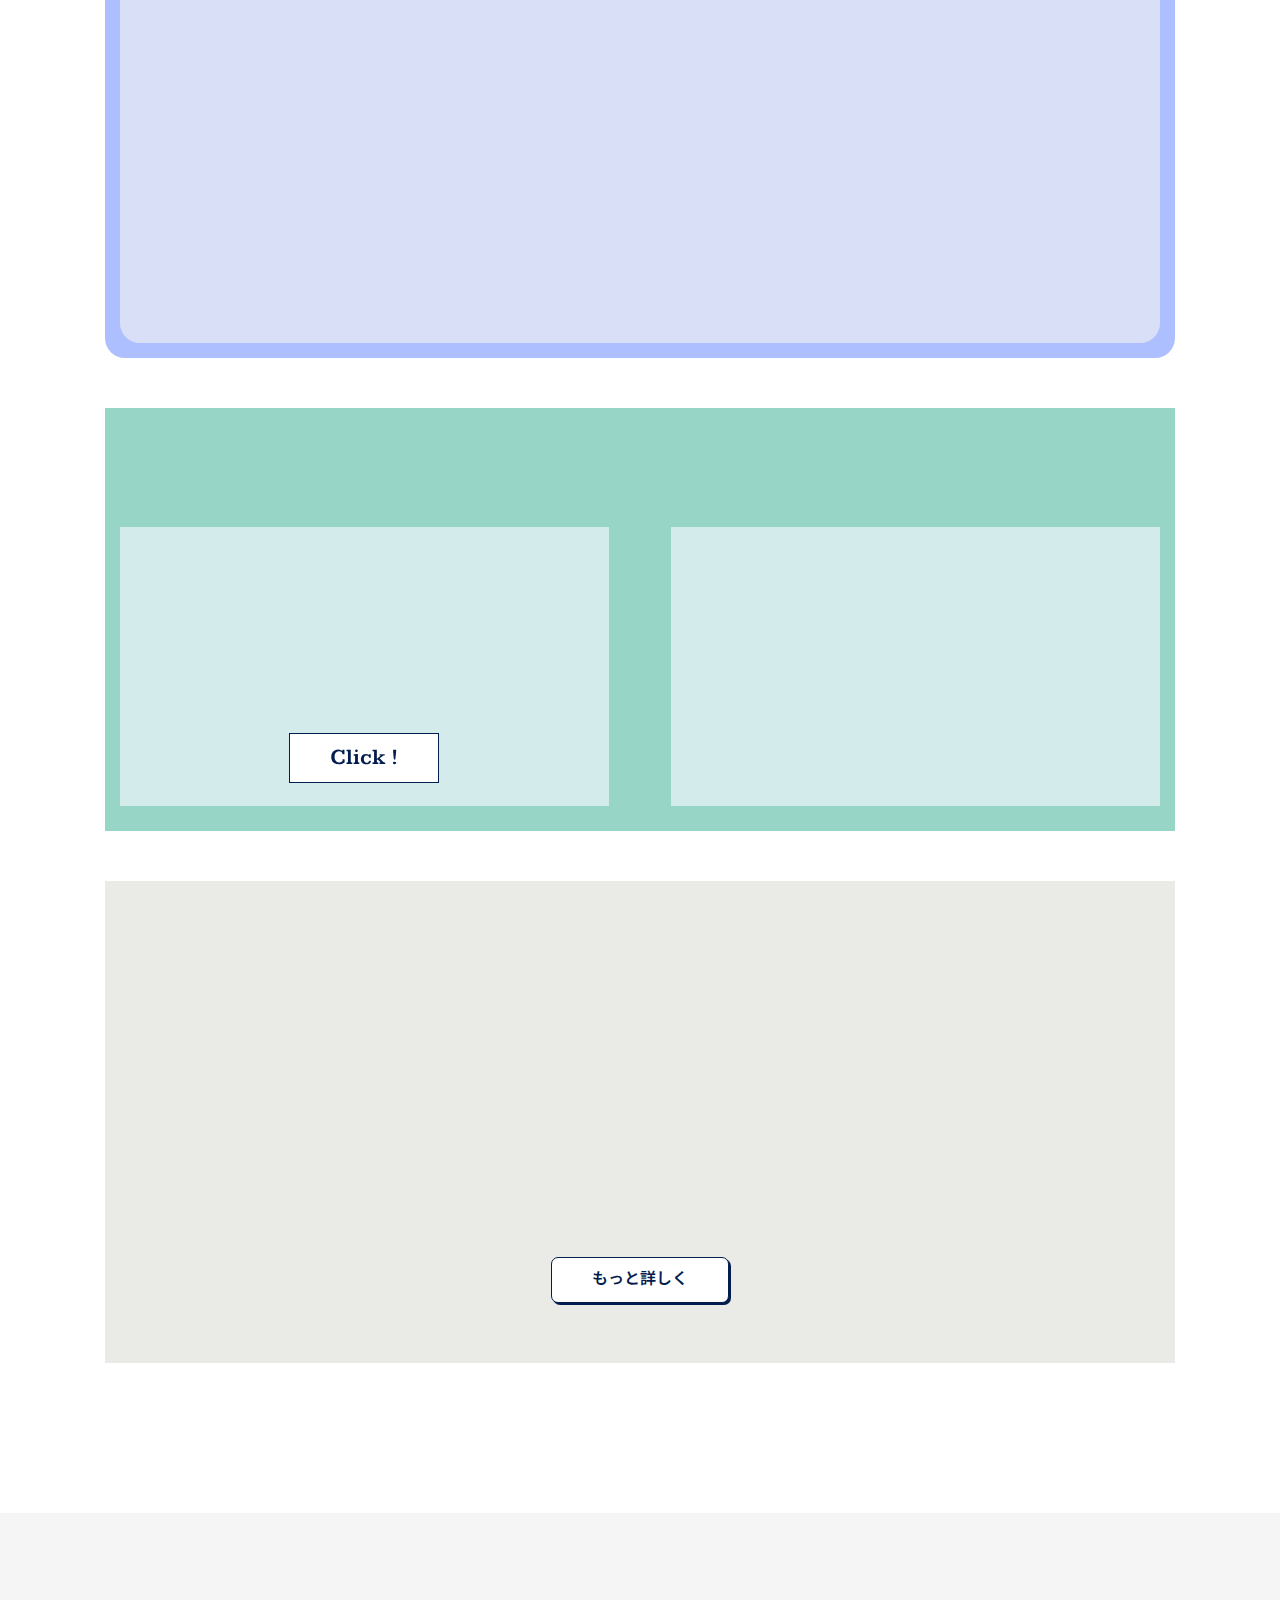
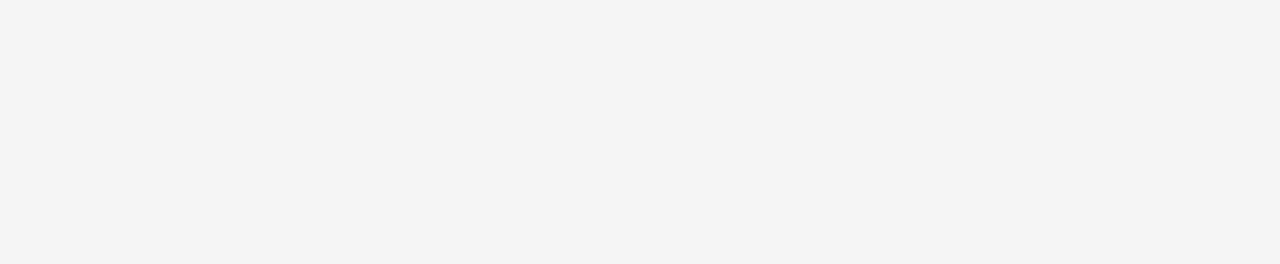
==== commit b4282f20: "meta content change" ====
--- a/index.html
+++ b/index.html
@@ -4,8 +4,8 @@
     <meta charset="UTF-8" />
     <meta name="viewport" content="width=device-width, initial-scale=1.0" />
     <meta http-equiv="X-UA-Compatible" content="ie=edge" />
-    <title>Meta Music</title>
-    <meta name="description" content="This site is a sample site." />
+    <title>MetaMusic</title>
+    <meta name="description" content="MetaMusicは、アイドルのみを取り扱うNFTプラットフォームです。アイドルしかいないので自分のグループを見て、新しいファンになってくれることが大いに期待でき、夢に近づくこともできます! 自分のいいところや知って欲しいところをNFTにしていきましょう!" />
     <link rel="icon" href="images/favicon.png" />
     <link rel="stylesheet" href="styles/loader.css" />
     <script src="scripts/vendors/pace.js"></script>
@@ -28,8 +28,10 @@
           <div class="header__inner appear up">
             <div class="logo item">
               <img src="images/logo.svg" alt="" class="logo__img" />
-              <span class="logo">Meta</span>
-              <span class="logo">Music</span>
+              <a href="index.html">
+                <span class="logo">MetaMusic</span>
+              </a>
+              
             </div>
             <nav class="header__nav">
               <ul class="header__ul">
@@ -123,13 +125,13 @@
                       <p class="service__title item">アイドルの方々へ</p>
                       <div class="service__explanation item">
                         <p class="main-exp">
-                          Meta Musicは、<br />
+                          MetaMusicは、<br />
                           <em class="underline"
                             >アイドルのみを取り扱うNFTプラットフォームです。</em
                           >
                         </p>
                         <p>
-                          MetaMusicはアイドルしかいないので自分のグループを見て、新しいファンになってくれることが大いに期待でき、夢に近づくこともできます! 自分のいいところや知って欲しいところをNFTにしていきましょう!
+                          私たちはアイドルの皆さんに夢を追い続けて欲しいと考えています。そのために、収益構造の改革とファンの増加を図っていきたいと考えております。
                         </p>
                       </div>
                       <div class="service__btn"><a class="btn-cubic" href="client.html"><span class="hovering">もっと詳しく</span><span class="default">Click !</span></a></div>
--- a/styles/style.css
+++ b/styles/style.css
@@ -1056,7 +1056,7 @@
   border-radius: 20px;
 }
 
-.content-width, .header__inner, .nft, .mission, .company, .news, .NFT, .NFT__explanation .description, .client, .client__explanation .description, .service, .contact {
+.content-width, .header__inner, .nft, .mission, .company, .news, .NFT, .NFT__explanation .description, .client, .client__explanation .description, .service, .contact, .team {
   width: 90%;
   margin: 0 auto;
   max-width: 1070px;
@@ -1159,6 +1159,10 @@
   -webkit-box-pack: center;
       -ms-flex-pack: center;
           justify-content: center;
+}
+
+.header .logo > a, .header .company > a {
+  text-decoration: none;
 }
 
 .header__inner {
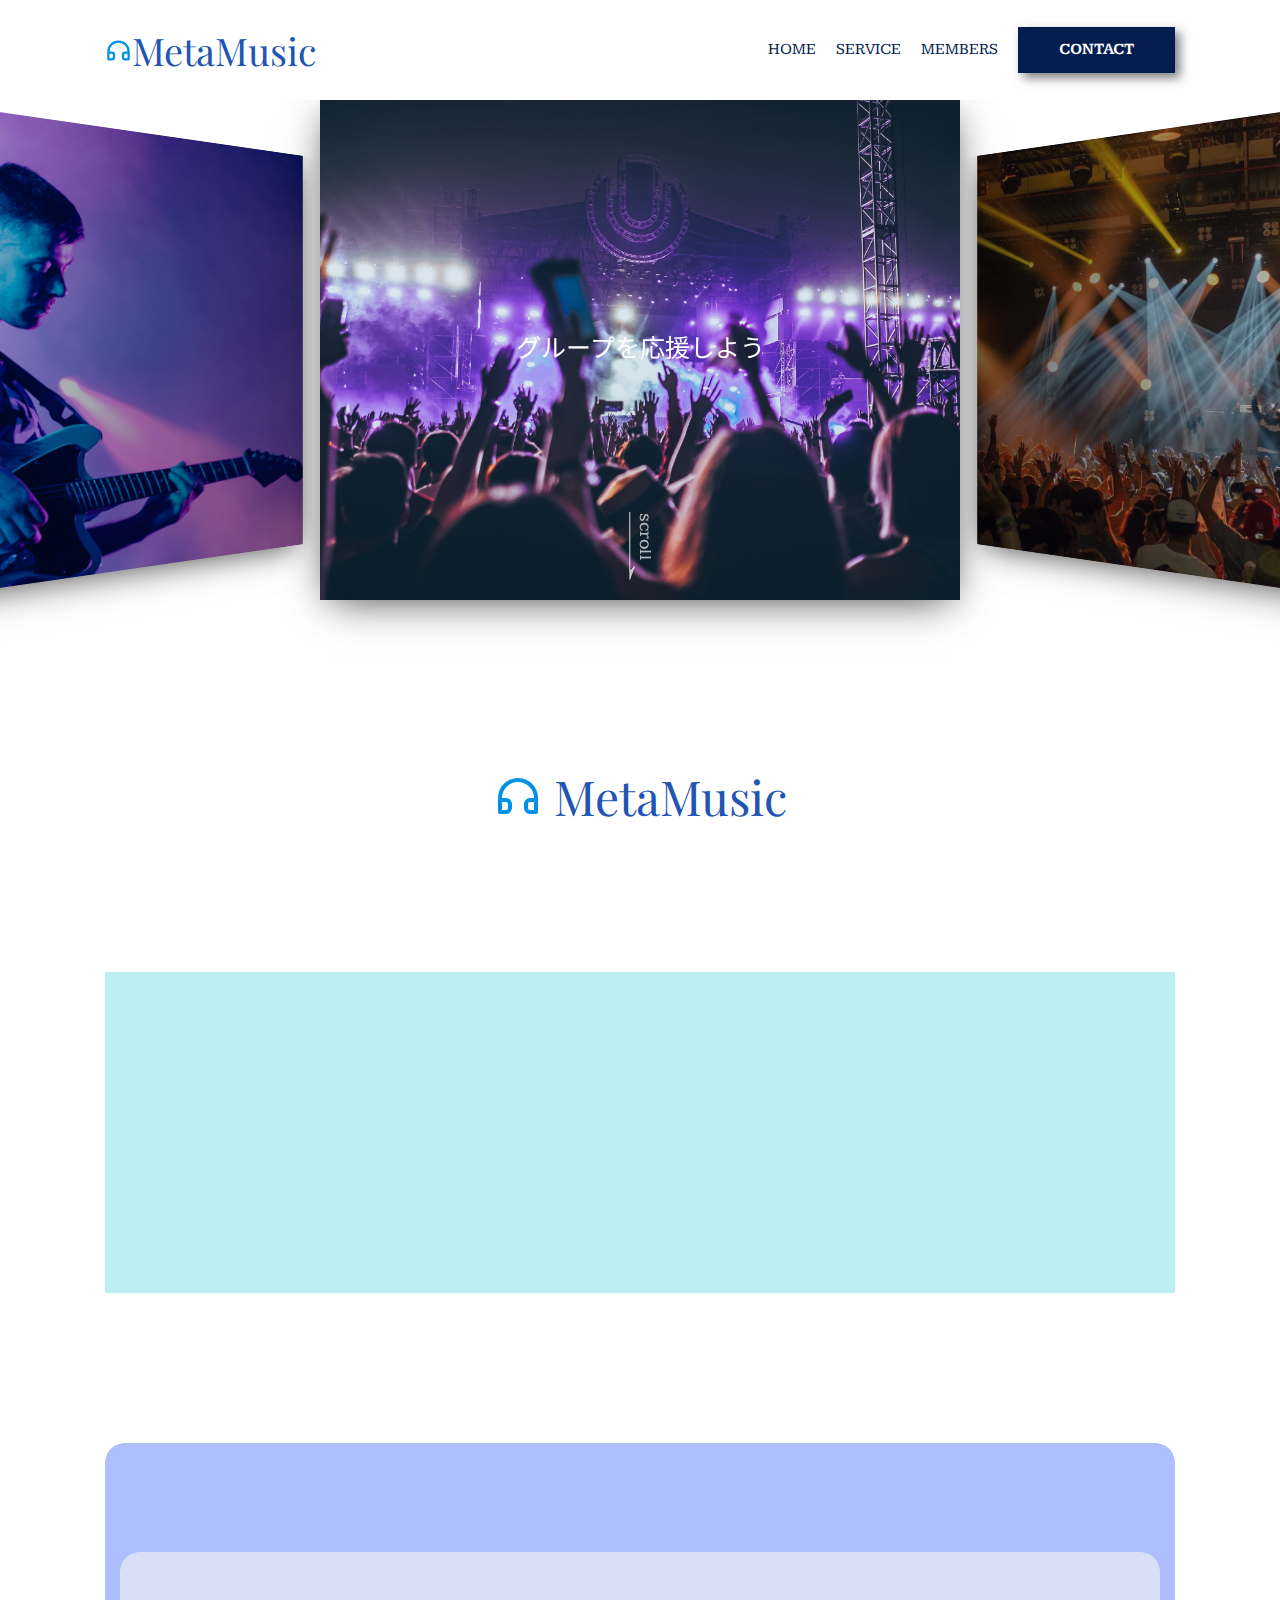
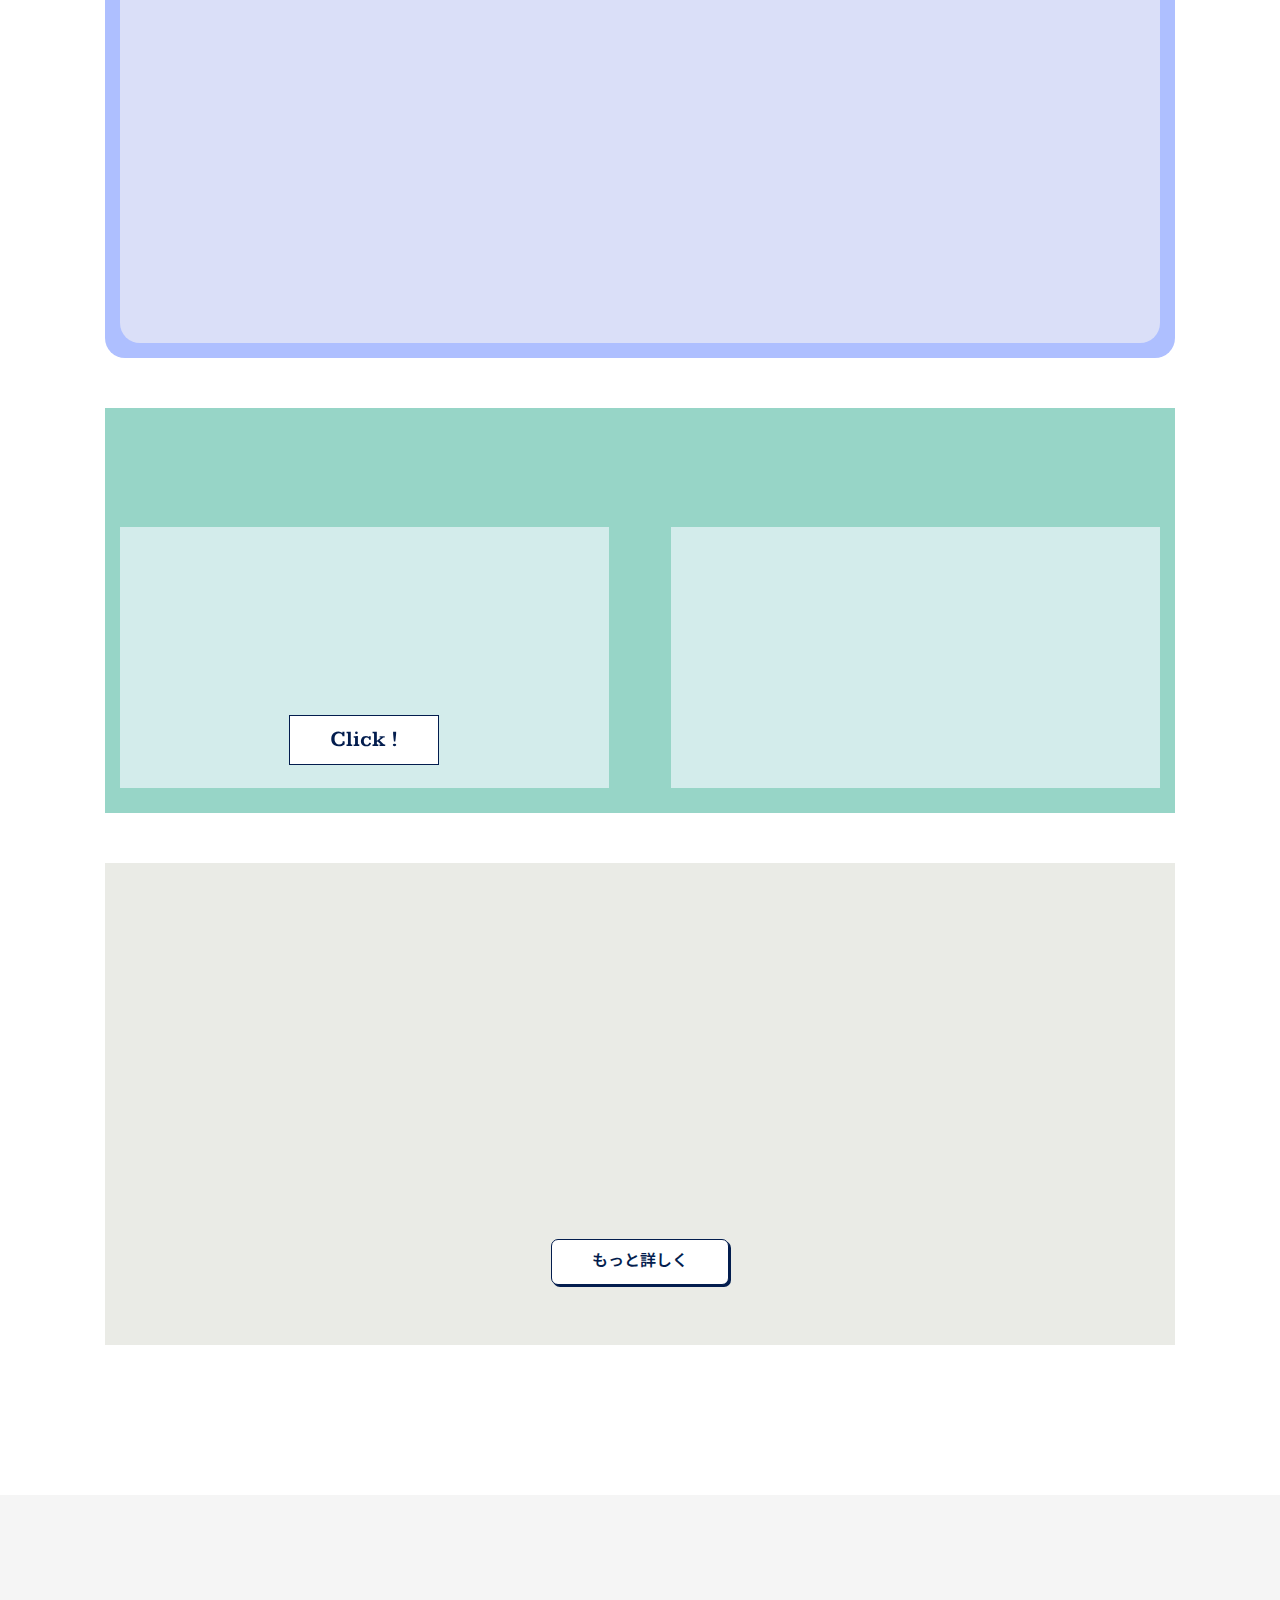
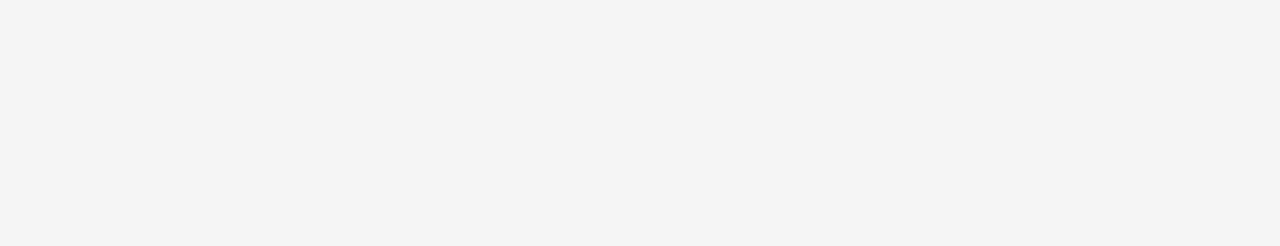
==== commit 792fe809: "reomved metamusic" ====
--- a/index.html
+++ b/index.html
@@ -5,7 +5,7 @@
     <meta name="viewport" content="width=device-width, initial-scale=1.0" />
     <meta http-equiv="X-UA-Compatible" content="ie=edge" />
     <title>MetaMusic</title>
-    <meta name="description" content="MetaMusicは、アイドルのみを取り扱うNFTプラットフォームです。アイドルしかいないので自分のグループを見て、新しいファンになってくれることが大いに期待でき、夢に近づくこともできます! 自分のいいところや知って欲しいところをNFTにしていきましょう!" />
+    <meta name="description" content="MetaMusicは、アイドルが夢を追い続け、叶えることを支援する企業です。" />
     <link rel="icon" href="images/favicon.png" />
     <link rel="stylesheet" href="styles/loader.css" />
     <script src="scripts/vendors/pace.js"></script>
@@ -110,7 +110,7 @@
                 <div class="news__container appear left">  
                   <div class="support-img cover-slide"><img src="images/micro.jpg" class="img-zoom"></div>               
                   
-                  <div class="description item">Meta Musicは、
+                  <div class="description item">
                     <p>Microsoft社の<br>スタートアップ支援に採択されました!</p>
                 </div>
               </section>
@@ -125,7 +125,6 @@
                       <p class="service__title item">アイドルの方々へ</p>
                       <div class="service__explanation item">
                         <p class="main-exp">
-                          MetaMusicは、<br />
                           <em class="underline"
                             >アイドルのみを取り扱うNFTプラットフォームです。</em
                           >
